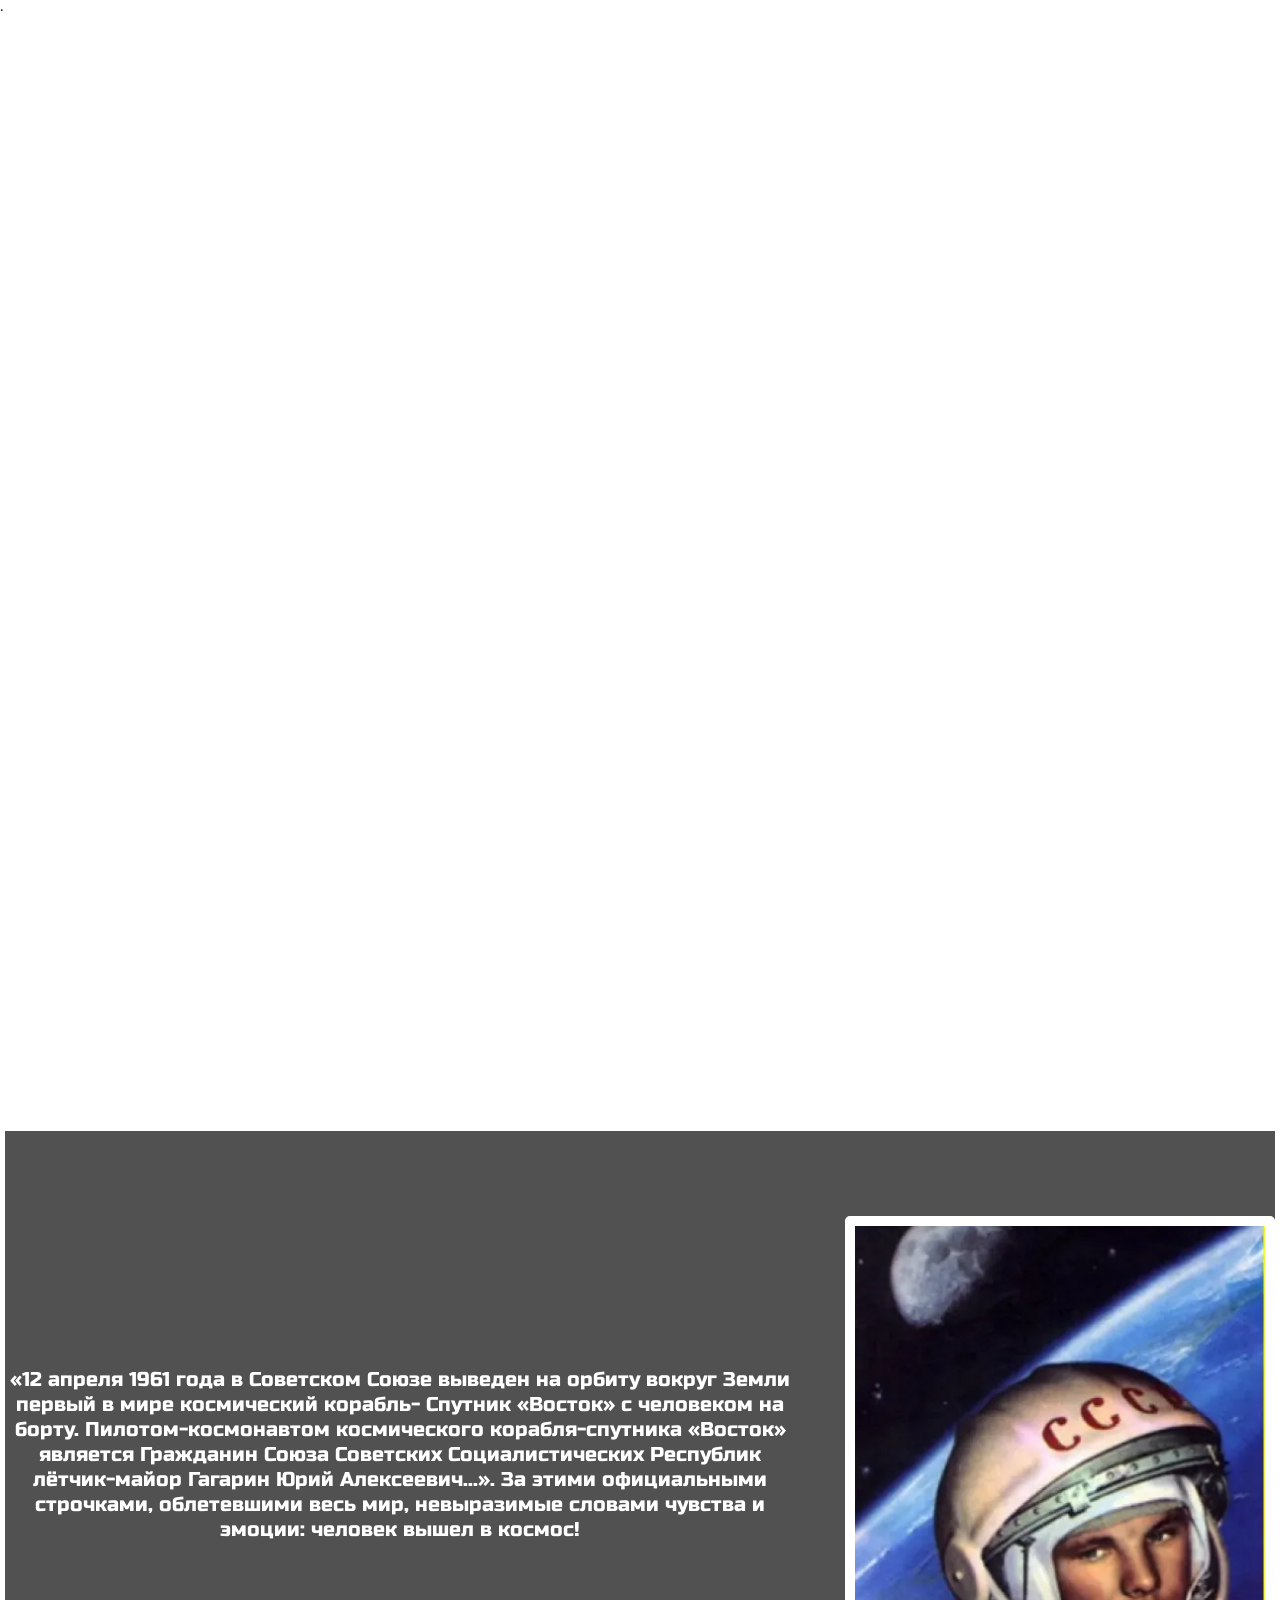
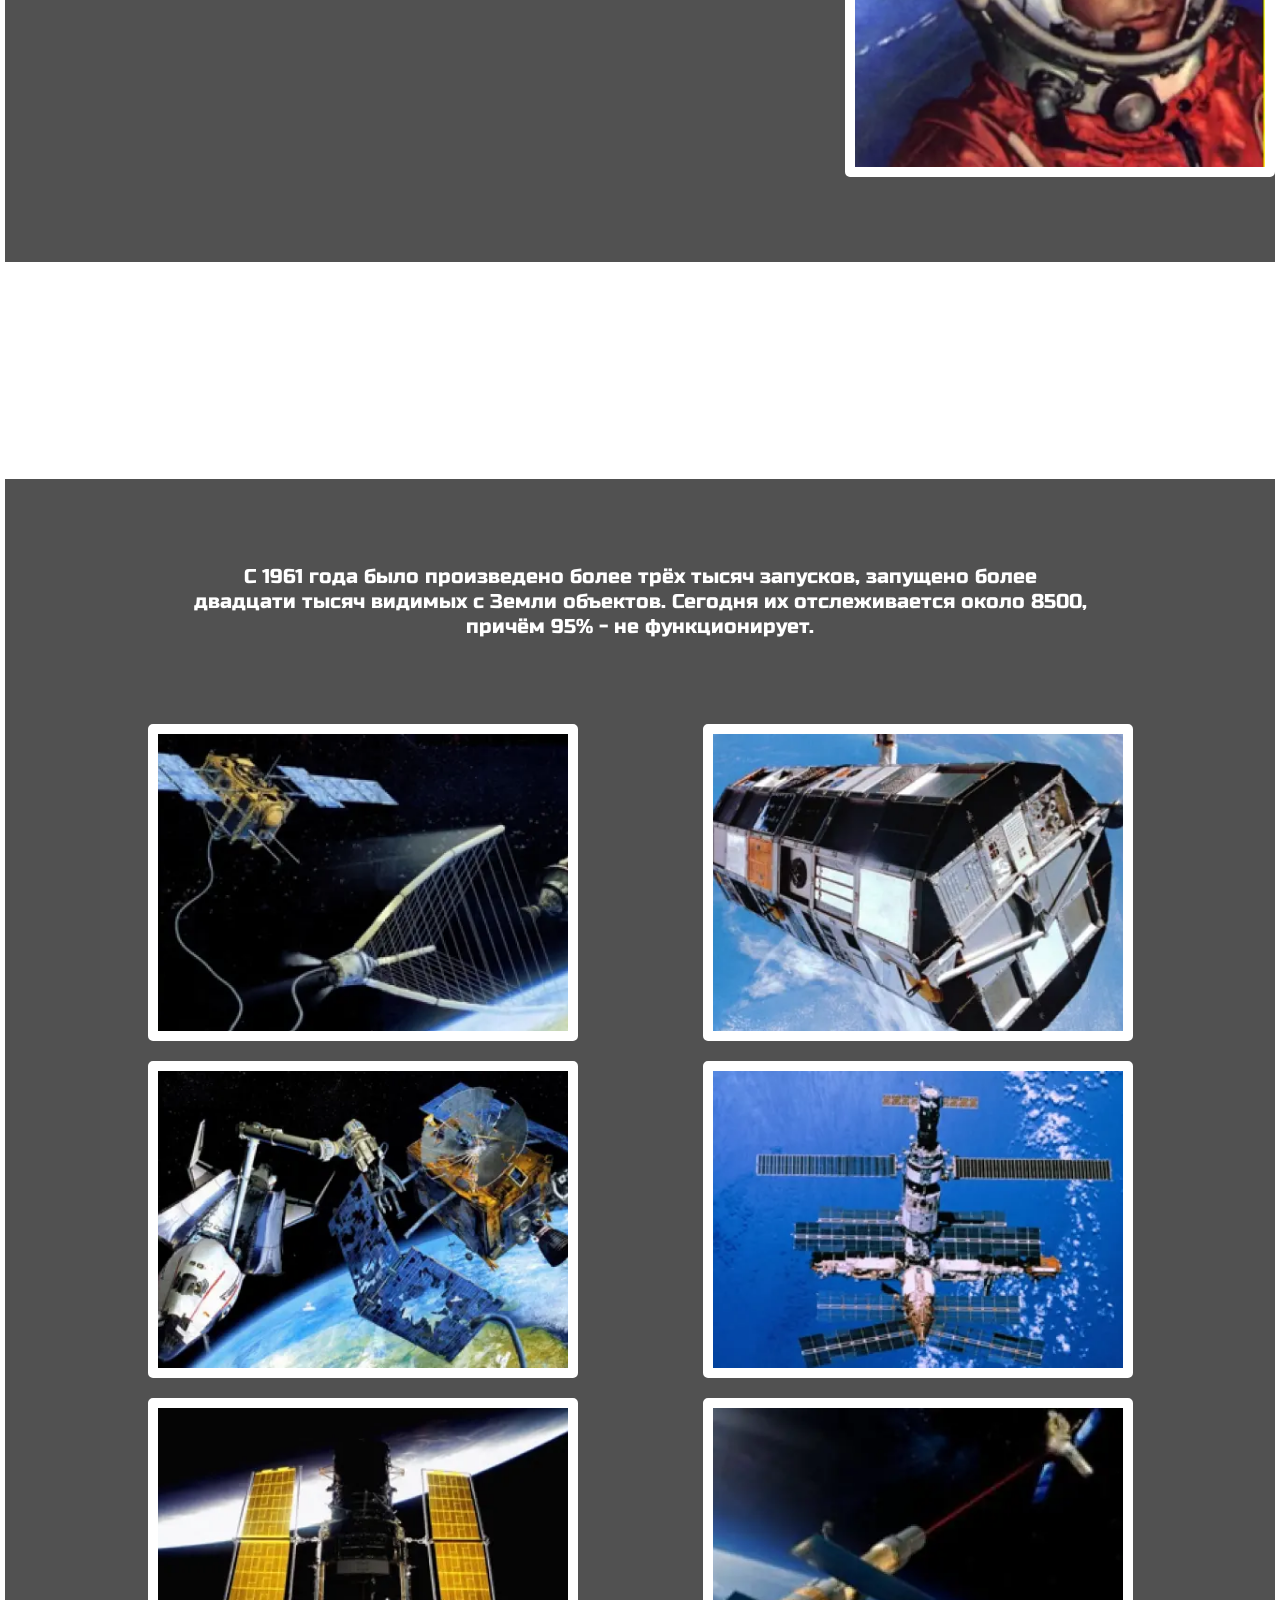
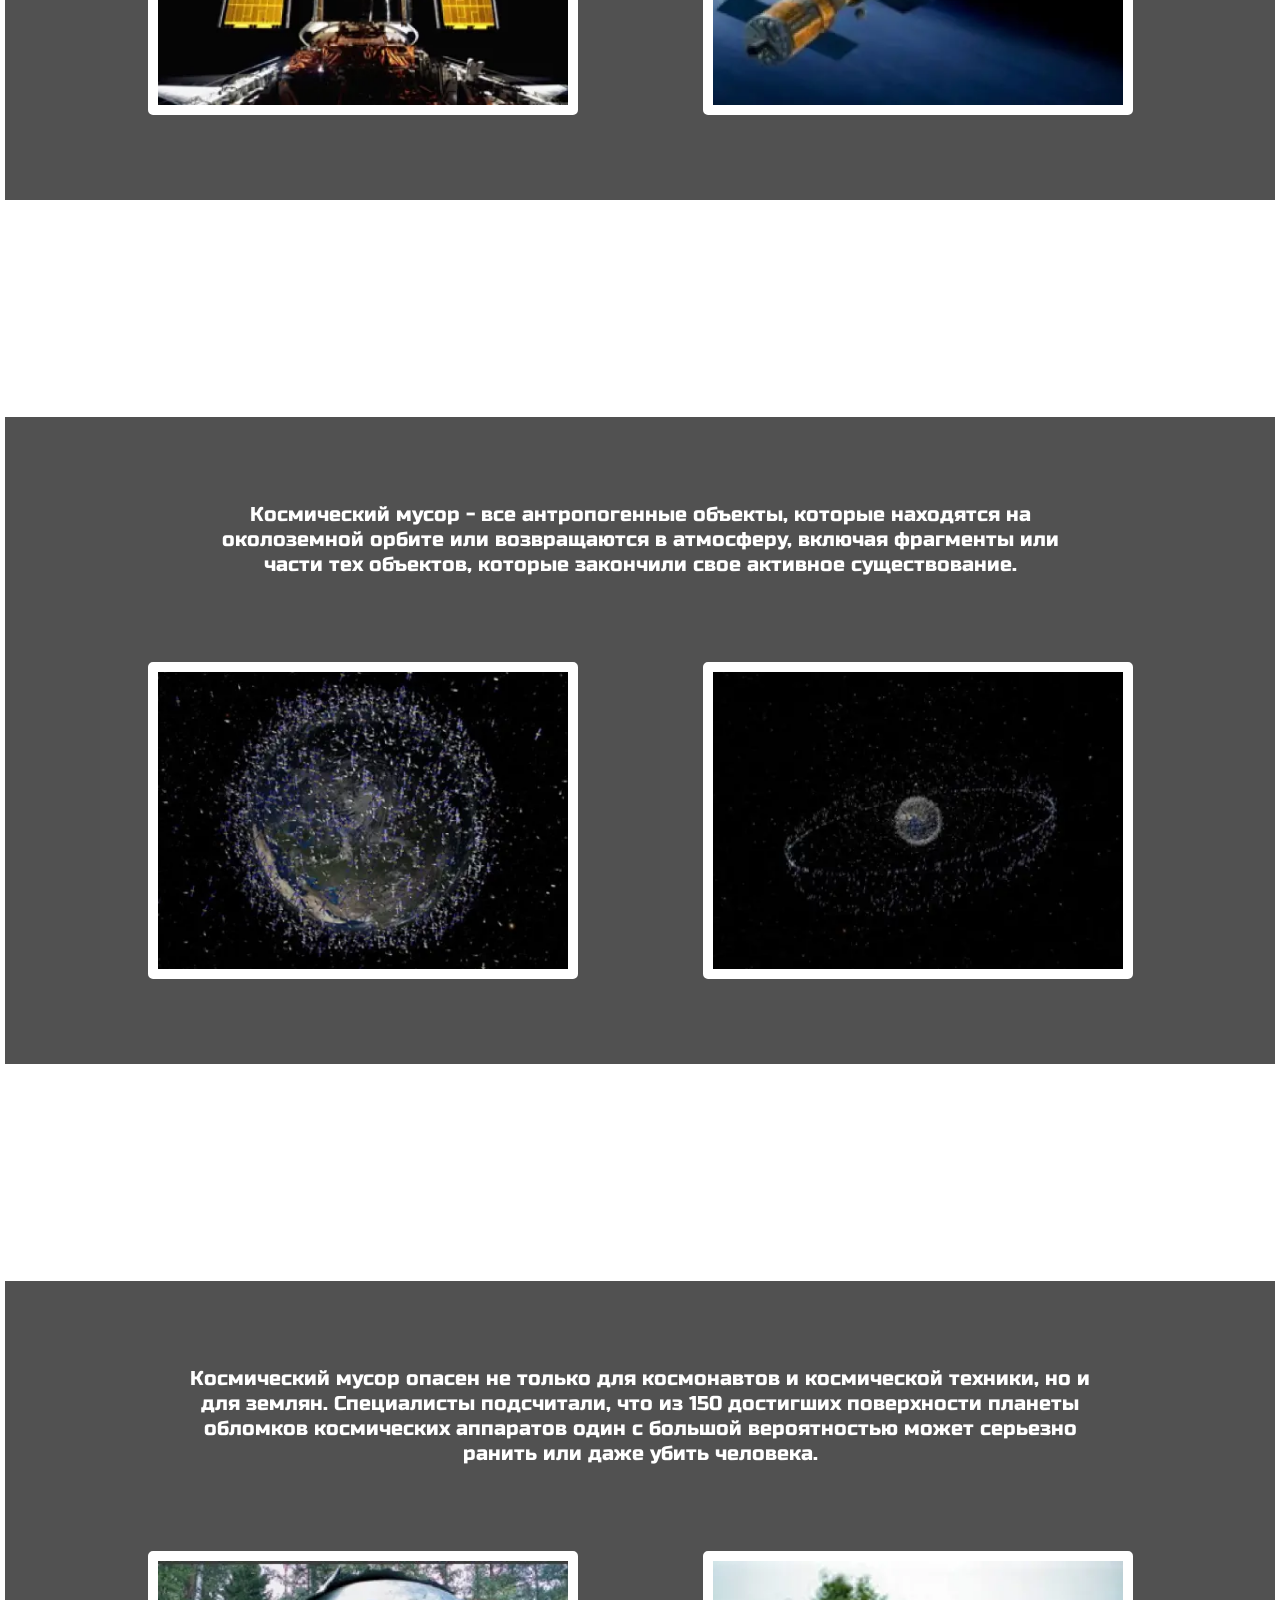
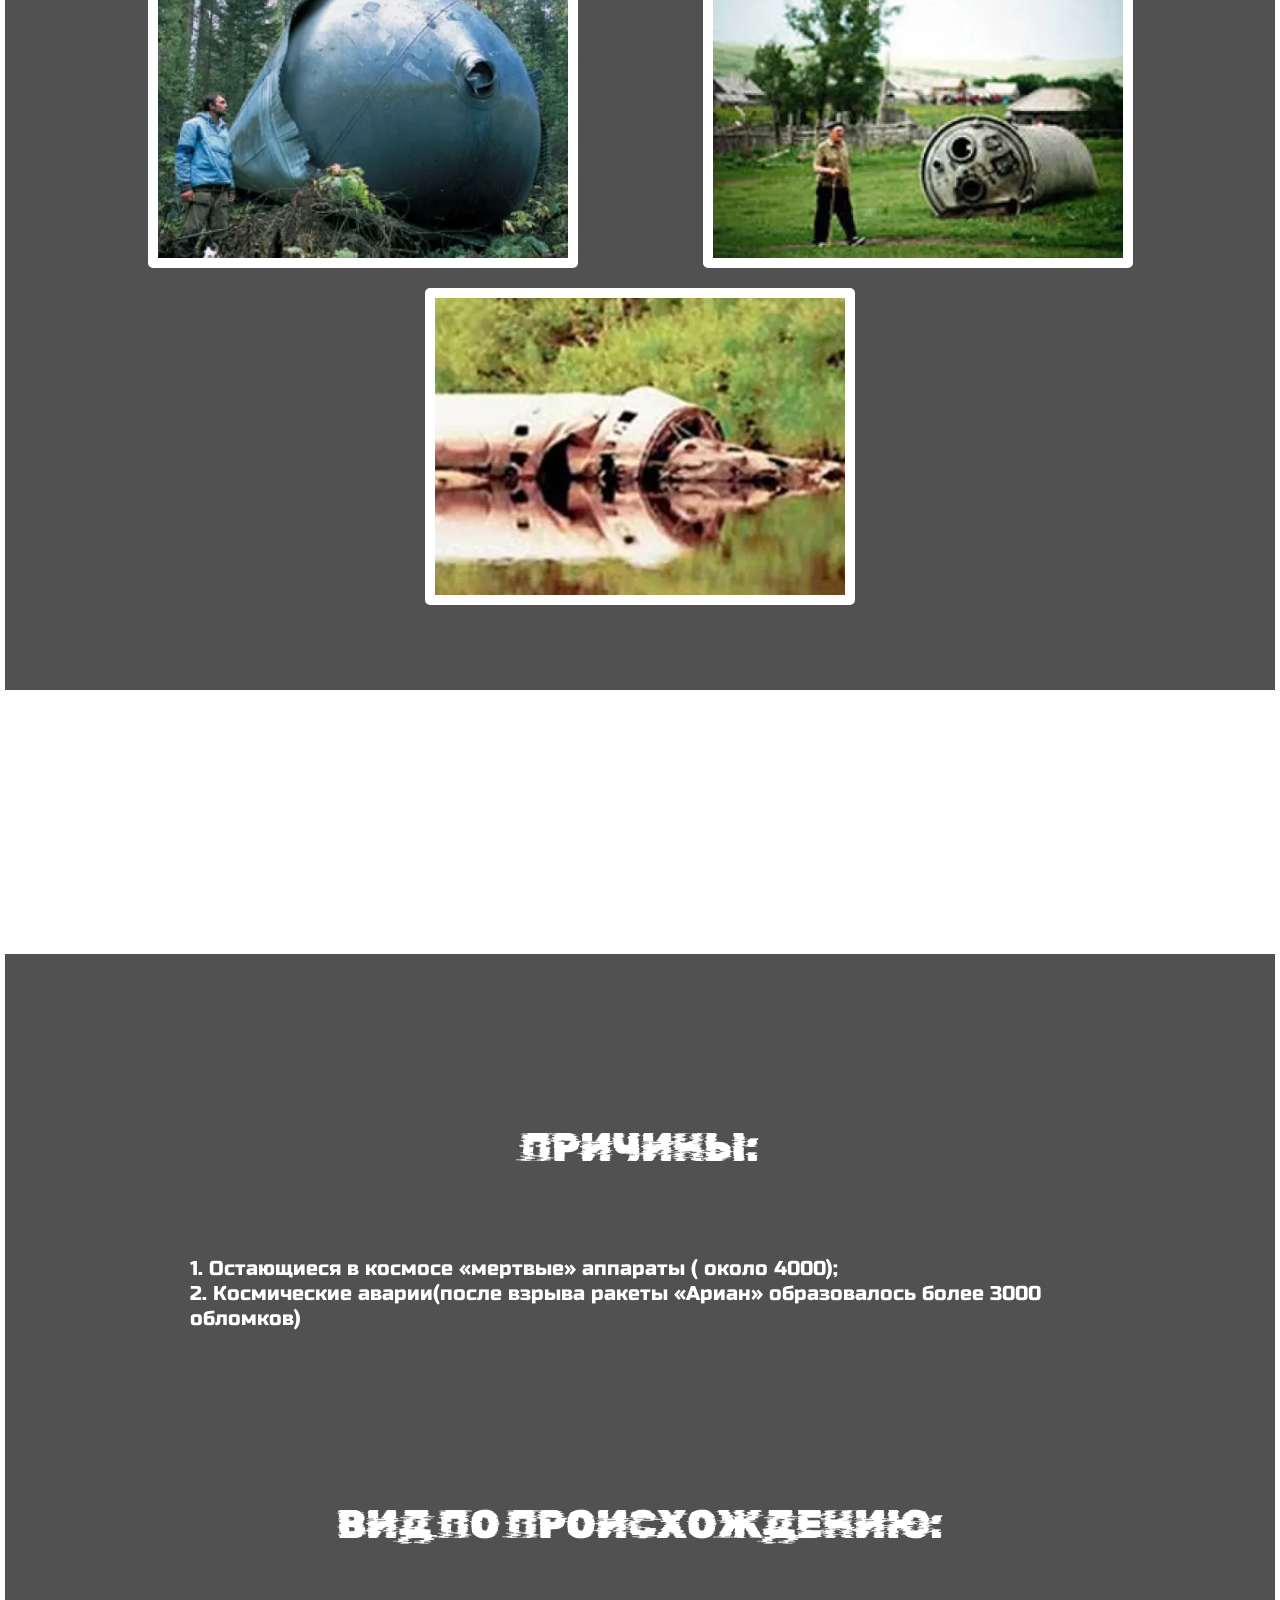
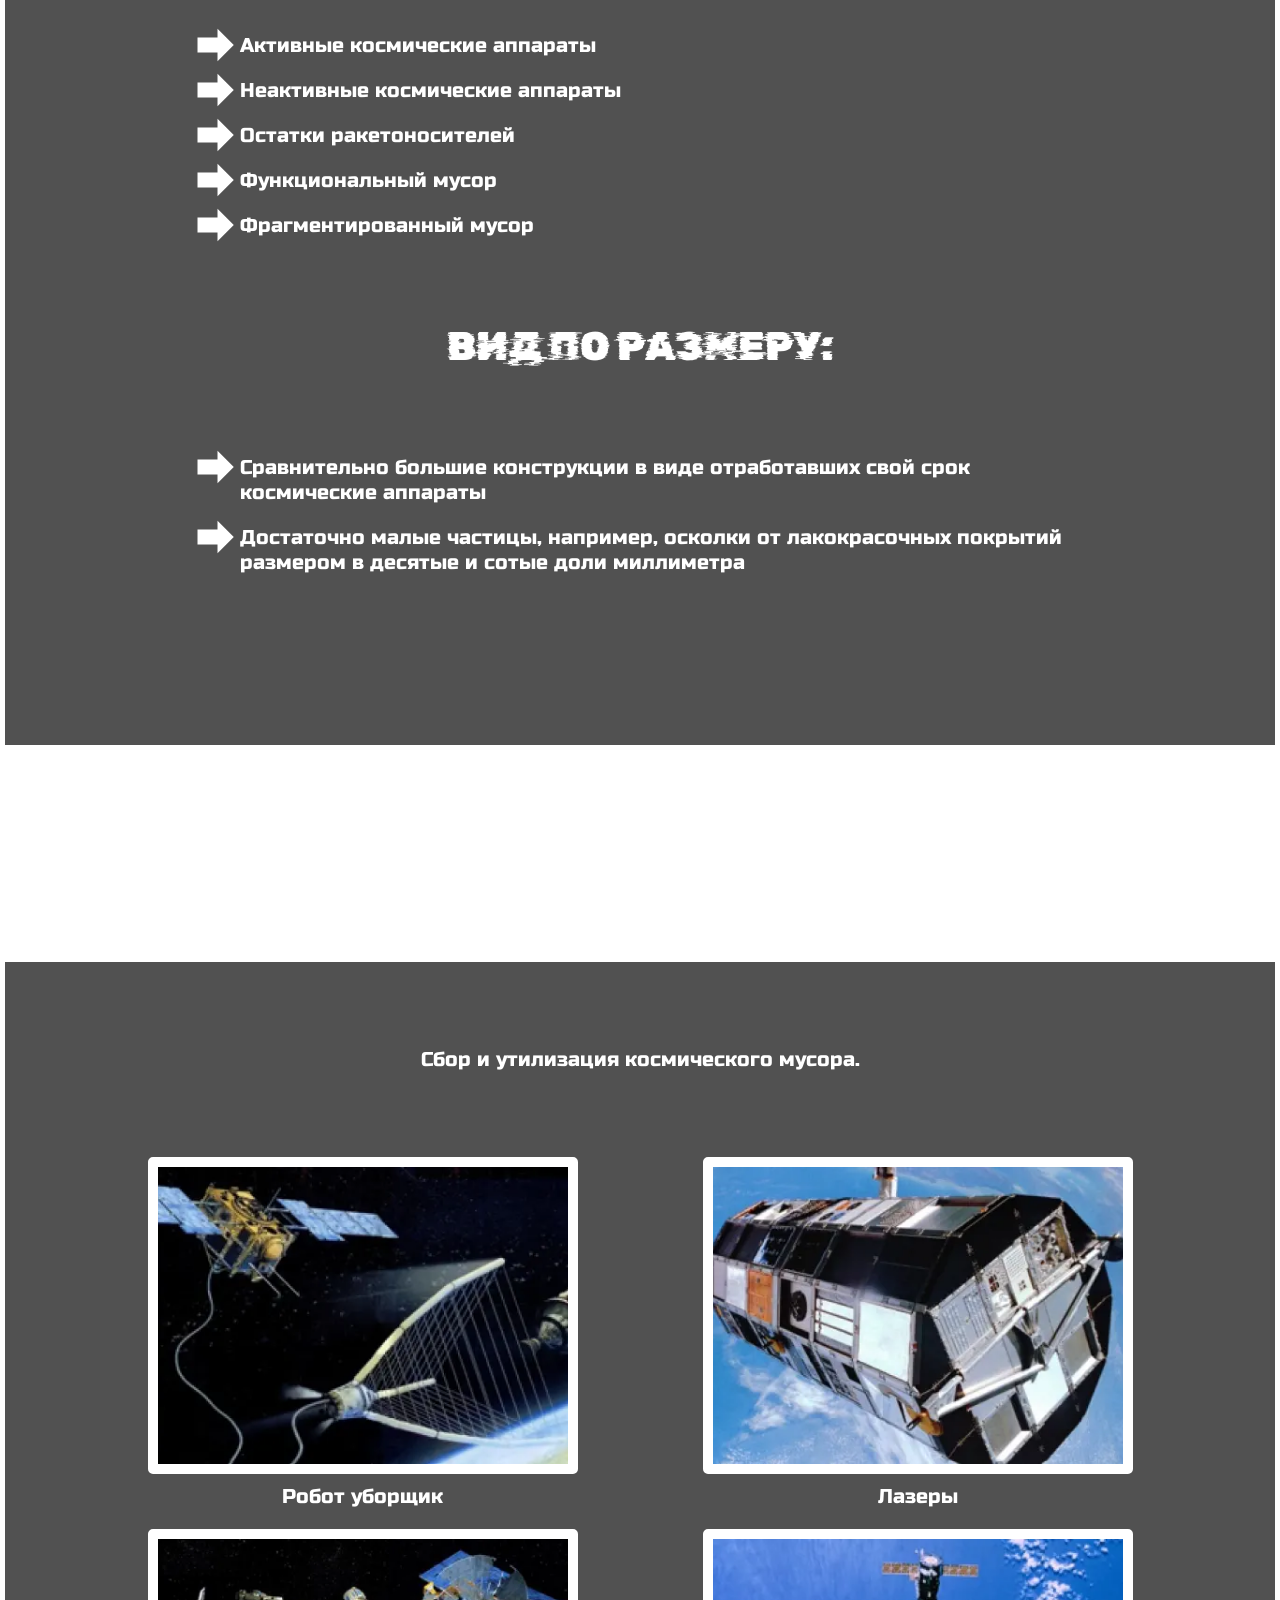
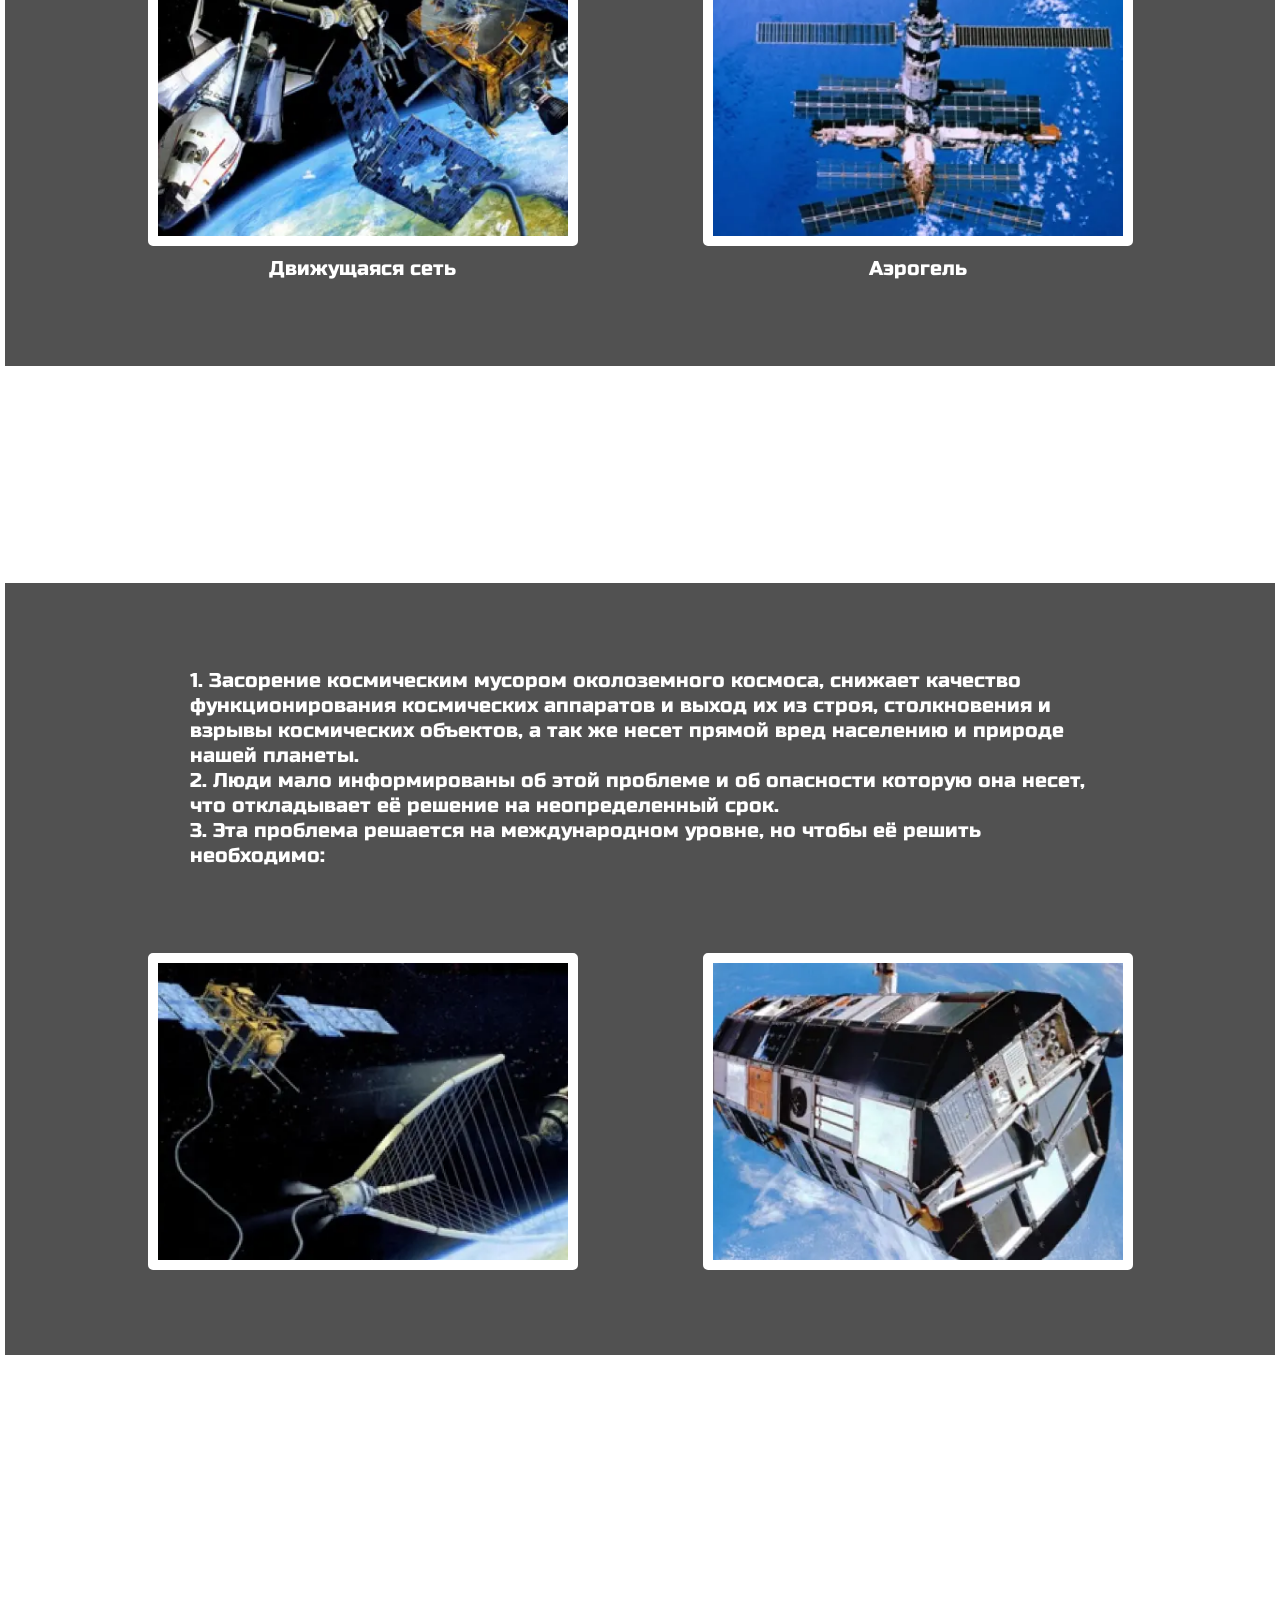
==== docs/index.html @ 76746e38 "version 1.0[C" ====
<html lang="en"><head>	<meta charset="UTF-8"><meta http-equiv="X-UA-Compatible" content="IE=edge"><meta name="viewport" content="width=device-width, initial-scale=1.0"><link rel="stylesheet" href="./css/main.min.css"><link rel="preconnect" href="https://fonts.googleapis.com"><link rel="preconnect" href="https://fonts.gstatic.com" crossorigin><link href="https://fonts.googleapis.com/css2?family=Rubik+Glitch&family=Russo+One&display=swap" rel="stylesheet"><link rel="stylesheet" href="https://unpkg.com/aos@next/dist/aos.css" /><link rel="icon" href="img/gagarin-icon.png" type="image/x-icon">.<title>ОСВОЕНИЕ КОСМОСА</title></head><body>	<div class="wrapper">		<!-- HEADER -->		<section>					</section>		<!--  -->		<!-- MAIN -->		<section>			<div class="intro">	<div class="container">		<div class="intro__content">			<div class="intro__title title" data-aos="fade-down" data-aos-duration="1000">Проблемы освоения				космического пространства</div>			<a href="#start" class="intro__button" data-aos="fade-down" data-aos-duration="1000" data-aos-delay="200"><svg					width="50px" height="50px" viewBox="0 0 20 20" xmlns="http://www.w3.org/2000/svg">					<path d="M10 17.5L3.5 11H7V3h6v8h3.5L10 17.5z" />				</svg></a>		</div>	</div></div>			<section class="main">				<div class="main-content" id="start">	<div class="container">		<!-- CARD START FIRST -->		<div class="card">			<div class="card__title title" data-aos="fade-down" data-aos-duration="1000">КАК ВСЕ НАЧИНАЛОСЬ</div>			<div class="card__content card__content-first" data-aos="fade-up" data-aos-duration="1000">				<div class="card__sub-title sub-title sub-title-first">«12 апреля 1961 года в Советском					Союзе выведен на орбиту вокруг Земли					первый в мире космический корабль-					Спутник «Восток» с человеком на борту.					Пилотом-космонавтом космического					корабля-спутника «Восток» является					Гражданин Союза Советских					Социалистических Республик лётчик-майор					Гагарин Юрий Алексеевич...». За этими официальными строчками, облетевшими весь мир, невыразимые словами					чувства и эмоции: человек вышел в космос!				</div>				<div class="card__items">					<!-- CARD ITEM START -->					<div class="card__item card__item-first">						<div class="card__img _img"><picture><source srcset="img/gagarin.webp" type="image/webp"><img src="img/gagarin.png" alt=""></picture></div>					</div>					<!-- CARD ITEM END -->				</div>			</div>		</div>		<!-- CARD END -->		<!-- CARD START -->		<div class="card">			<div class="card__title title" data-aos="fade-down" data-aos-duration="1000">ЗАПУСКИ</div>			<div class="card__content" data-aos="fade-up" data-aos-duration="1000">				<div class="card__sub-title sub-title">С 1961 года было произведено более трёх тысяч запусков, запущено					более двадцати тысяч видимых с Земли объектов. Сегодня их отслеживается около 8500, причём 95% - не					функционирует.				</div>				<div class="card__items">					<!-- CARD ITEM START -->					<div class="card__item">						<div class="card__img _img"><picture><source srcset="img/cosmos1.webp" type="image/webp"><img src="img/cosmos1.png" alt=""></picture></div>					</div>					<!-- CARD ITEM END -->					<!-- CARD ITEM START -->					<div class="card__item">						<div class="card__img _img"><picture><source srcset="img/cosmos2.webp" type="image/webp"><img src="img/cosmos2.png" alt=""></picture></div>					</div>					<!-- CARD ITEM END -->					<!-- CARD ITEM START -->					<div class="card__item">						<div class="card__img _img"><picture><source srcset="img/cosmos3.webp" type="image/webp"><img src="img/cosmos3.png" alt=""></picture></div>					</div>					<!-- CARD ITEM END -->					<!-- CARD ITEM START -->					<div class="card__item">						<div class="card__img _img"><picture><source srcset="img/cosmos4.webp" type="image/webp"><img src="img/cosmos4.png" alt=""></picture></div>					</div>					<!-- CARD ITEM END -->					<!-- CARD ITEM START -->					<div class="card__item">						<div class="card__img _img"><picture><source srcset="img/cosmos5.webp" type="image/webp"><img src="img/cosmos5.png" alt=""></picture></div>					</div>					<!-- CARD ITEM END -->					<!-- CARD ITEM START -->					<div class="card__item">						<div class="card__img _img"><picture><source srcset="img/cosmos6.webp" type="image/webp"><img src="img/cosmos6.png" alt=""></picture></div>					</div>					<!-- CARD ITEM END -->				</div>			</div>		</div>		<!-- CARD END -->		<!-- CARD START -->		<div class="card">			<div class="card__title title" data-aos="fade-down" data-aos-duration="1000">КОСМИЧЕСКИЙ МУСОР</div>			<div class="card__content" data-aos="fade-up" data-aos-duration="1000">				<div class="card__sub-title sub-title">Космический мусор - все антропогенные объекты, которые находятся на					околоземной орбите или возвращаются в атмосферу, включая фрагменты или части тех объектов, которые					закончили свое активное существование.				</div>				<div class="card__items">					<!-- CARD ITEM START -->					<div class="card__item">						<div class="card__img _img"><picture><source srcset="img/garbage1.webp" type="image/webp"><img src="img/garbage1.png" alt=""></picture></div>					</div>					<!-- CARD ITEM END -->					<!-- CARD ITEM START -->					<div class="card__item">						<div class="card__img _img"><picture><source srcset="img/garbage2.webp" type="image/webp"><img src="img/garbage2.png" alt=""></picture></div>					</div>					<!-- CARD ITEM END -->				</div>			</div>		</div>		<!-- CARD END -->		<!-- CARD START -->		<div class="card">			<div class="card__title title" data-aos="fade-down" data-aos-duration="1000">ОПАСНОСТЬ КОСМИЧЕСКОГО МУСОРА			</div>			<div class="card__content" data-aos="fade-up" data-aos-duration="1000">				<div class="card__sub-title sub-title">Космический мусор опасен не только для космонавтов и космической					техники, но и для землян. Специалисты подсчитали, что из 150 достигших поверхности планеты обломков					космических аппаратов один с большой вероятностью может серьезно ранить или даже убить человека.				</div>				<div class="card__items">					<!-- CARD ITEM START -->					<div class="card__item">						<div class="card__img _img"><picture><source srcset="img/danger1.webp" type="image/webp"><img src="img/danger1.png" alt=""></picture></div>					</div>					<!-- CARD ITEM END -->					<!-- CARD ITEM START -->					<div class="card__item">						<div class="card__img _img"><picture><source srcset="img/danger2.webp" type="image/webp"><img src="img/danger2.png" alt=""></picture></div>					</div>					<!-- CARD ITEM END -->					<!-- CARD ITEM START -->					<div class="card__item">						<div class="card__img _img"><picture><source srcset="img/danger3.webp" type="image/webp"><img src="img/danger3.png" alt=""></picture></div>					</div>					<!-- CARD ITEM END -->				</div>			</div>		</div>		<!-- CARD END -->		<!-- CARD START REASONS -->		<div class="card">			<div class="card__title title" data-aos="fade-down" data-aos-duration="1000">Причины появления космического				мусора и его виды.			</div>			<div class="card__content" data-aos="fade-up" data-aos-duration="1000">				<div class="card__title title">Причины:</div>				<div class="card__sub-title sub-title sub-title-reasons">					<p> 1. Остающиеся в космосе «мертвые» аппараты ( около 4000);					</p>					<p> 2. Космические аварии(после взрыва ракеты «Ариан» образовалось более 3000 обломков)					</p>				</div>				<div class="card__title title">Вид по происхождению:				</div>				<div class="card__sub-title sub-title">					<ul class="sub-title__list list">						<li class="list__item"><span class="list__item-arrow"><svg width="50px" height="50px"									viewBox="0 0 20 20" xmlns="http://www.w3.org/2000/svg">									<path d="M10 17.5L3.5 11H7V3h6v8h3.5L10 17.5z" />								</svg></span> Активные космические аппараты						</li>						<li class="list__item"><span class="list__item-arrow"><svg width="50px" height="50px"									viewBox="0 0 20 20" xmlns="http://www.w3.org/2000/svg">									<path d="M10 17.5L3.5 11H7V3h6v8h3.5L10 17.5z" />								</svg></span> Неактивные космические аппараты						</li>						<li class="list__item"><span class="list__item-arrow"><svg width="50px" height="50px"									viewBox="0 0 20 20" xmlns="http://www.w3.org/2000/svg">									<path d="M10 17.5L3.5 11H7V3h6v8h3.5L10 17.5z" />								</svg></span> Остатки ракетоносителей						</li>						<li class="list__item"><span class="list__item-arrow"><svg width="50px" height="50px"									viewBox="0 0 20 20" xmlns="http://www.w3.org/2000/svg">									<path d="M10 17.5L3.5 11H7V3h6v8h3.5L10 17.5z" />								</svg></span> Функциональный мусор						</li>						<li class="list__item"><span class="list__item-arrow"><svg width="50px" height="50px"									viewBox="0 0 20 20" xmlns="http://www.w3.org/2000/svg">									<path d="M10 17.5L3.5 11H7V3h6v8h3.5L10 17.5z" />								</svg></span> Фрагментированный мусор						</li>					</ul>					<div class="card__title title">Вид по размеру:					</div>					<div class="sub-title__list list">						<li class="list__item"><span class="list__item-arrow"><svg width="50px" height="50px"									viewBox="0 0 20 20" xmlns="http://www.w3.org/2000/svg">									<path d="M10 17.5L3.5 11H7V3h6v8h3.5L10 17.5z" />								</svg></span> Cравнительно большие конструкции в виде отработавших свой срок космические							аппараты						</li>						<li class="list__item"><span class="list__item-arrow"><svg width="50px" height="50px"									viewBox="0 0 20 20" xmlns="http://www.w3.org/2000/svg">									<path d="M10 17.5L3.5 11H7V3h6v8h3.5L10 17.5z" />								</svg></span> Достаточно малые частицы, например, осколки от лакокрасочных покрытий размером в							десятые и сотые доли миллиметра						</li>					</div>				</div>			</div>		</div>		<!-- CARD END -->		<!-- CARD START WAYS TO CLEAR SPACE-->		<div class="card">			<div class="card__title title" data-aos="fade-down" data-aos-duration="1000">Способы очистки космоса от мусора			</div>			<div class="card__content" data-aos="fade-up" data-aos-duration="1000">				<div class="card__sub-title sub-title"> Сбор и утилизация космического мусора.				</div>				<div class="card__items">					<!-- CARD ITEM START -->					<div class="card__item">						<div class="card__img _img"><picture><source srcset="img/cosmos1.webp" type="image/webp"><img src="img/cosmos1.png" alt=""></picture></div>						<div class="card__item-title">Робот уборщик</div>					</div>					<!-- CARD ITEM END -->					<!-- CARD ITEM START -->					<div class="card__item">						<div class="card__img _img"><picture><source srcset="img/cosmos2.webp" type="image/webp"><img src="img/cosmos2.png" alt=""></picture></div>						<div class="card__item-title">Лазеры</div>					</div>					<!-- CARD ITEM END -->					<!-- CARD ITEM START -->					<div class="card__item">						<div class="card__img _img"><picture><source srcset="img/cosmos3.webp" type="image/webp"><img src="img/cosmos3.png" alt=""></picture></div>						<div class="card__item-title">Движущаяся сеть</div>					</div>					<!-- CARD ITEM END -->					<!-- CARD ITEM START -->					<div class="card__item">						<div class="card__img _img"><picture><source srcset="img/cosmos4.webp" type="image/webp"><img src="img/cosmos4.png" alt=""></picture></div>						<div class="card__item-title">Аэрогель</div>					</div>					<!-- CARD ITEM END -->				</div>			</div>		</div>		<!-- CARD END -->		<!-- CARD START WAYS TO CLEAR SPACE-->		<div class="card">			<div class="card__title title" data-aos="fade-down" data-aos-duration="1000">Выводы и рекомендации:			</div>			<div class="card__content" data-aos="fade-up" data-aos-duration="1000">				<div class="card__sub-title sub-title sub-title-reasons">					<p> 1. Засорение космическим мусором околоземного космоса, снижает качество функционирования космических						аппаратов и выход их из строя, столкновения и взрывы космических объектов, а так же несет прямой вред						населению и природе нашей планеты.					</p>					<p> 2. Люди мало информированы об этой проблеме и об опасности которую она несет, что откладывает её						решение на неопределенный срок.					</p>					<p> 3. Эта проблема решается на международном уровне, но чтобы её решить необходимо:					</p>				</div>				<div class="card__items">					<!-- CARD ITEM START -->					<div class="card__item">						<div class="card__img _img"><picture><source srcset="img/cosmos1.webp" type="image/webp"><img src="img/cosmos1.png" alt=""></picture></div>					</div>					<!-- CARD ITEM END -->					<!-- CARD ITEM START -->					<div class="card__item">						<div class="card__img _img"><picture><source srcset="img/cosmos2.webp" type="image/webp"><img src="img/cosmos2.png" alt=""></picture></div>					</div>					<!-- CARD ITEM END -->				</div>			</div>		</div>		<!-- CARD END -->		<div class="footer">			<div class="footer__title title" data-aos="fade-up" data-aos-duration="1000">На этом все!</div>		</div>	</div></div>			</section>		</section>		<!--  -->		<!-- FOOTER -->		<section>		</section>		<!--  -->	</div>	<script src="https://unpkg.com/aos@next/dist/aos.js"></script>	<script src="js/main.js"></script></body></html>
---- docs/css/main.min.css ----
@charset "UTF-8";*{padding:0;margin:0;border:0}*,:after,:before{-webkit-box-sizing:border-box;box-sizing:border-box}:active,:focus,a:active,a:focus{outline:0}aside,footer,header,nav{display:block}body,html{height:100%;width:100%;line-height:1;font-size:14px;-ms-text-size-adjust:100%;-moz-text-size-adjust:100%;-webkit-text-size-adjust:100%}button,input,textarea{font-family:inherit}input::-ms-clear{display:none}button{cursor:pointer}button::-moz-focus-inner{padding:0;border:0}a,a:hover,a:visited{text-decoration:none}ul li{list-style:none}img{vertical-align:top}h1,h2,h3,h4,h5,h6{font-size:inherit;font-weight:400}html{scroll-behavior:smooth}.container{margin:0 auto;max-width:1300px;padding:0 5px}._img{position:relative;overflow:hidden}._img img{width:100%;height:100%;-o-object-fit:cover;object-fit:cover;position:absolute;top:0;left:0}.title{font:25px "Rubik Glitch";text-align:center;color:#fff;text-transform:uppercase}.sub-title{font:15px "Russo One",sans-serif;color:#fff}.burger__body{background:#3bd58d;overflow:hidden;width:100%;-webkit-transition:ease 1s;-o-transition:ease 1s;transition:ease 1s;position:fixed;z-index:6;top:0}.burger__content{position:relative;z-index:15;padding:60px 10px 10px 20px;height:100%;overflow-y:auto;overflow-x:hidden}.burger__content .nav__link a{color:#000;font-size:20px}.burger__trigger{display:none}.header{background:#3bd58d;position:relative;width:100%;height:60px}.header__content{max-width:1000px;height:100%;margin:0 auto;display:-webkit-box;display:-ms-flexbox;display:flex;-webkit-box-pack:justify;-ms-flex-pack:justify;justify-content:space-between;-webkit-box-align:center;-ms-flex-align:center;align-items:center}.header__logo{position:relative;z-index:10;-webkit-box-flex:1;-ms-flex-positive:1;flex-grow:1}.header__logo img{width:40px}.header__nav{-webkit-box-flex:2;-ms-flex-positive:2;flex-grow:2}.header__nav-list{display:-webkit-box;display:-ms-flexbox;display:flex;height:100%;-webkit-box-pack:justify;-ms-flex-pack:justify;justify-content:space-between}.header__nav-item{position:relative;min-width:200px;max-height:100px;-webkit-box-align:center;-ms-flex-align:center;align-items:center;text-align:center}.header__nav-sub-menu{display:block;-webkit-box-orient:vertical;-webkit-box-direction:normal;-ms-flex-direction:column;flex-direction:column;-webkit-box-pack:justify;-ms-flex-pack:justify;justify-content:space-between;width:100%}.header__nav-sub-item{height:30px;background:#707070}.header__nav-sub-item:hover{background:#b8b8b8;cursor:pointer}.header__nav-link{display:block;font-size:20px;color:#000;width:100%;line-height:60px;-webkit-transition:all .3s linear;-o-transition:all .3s linear;transition:all .3s linear}.header__nav-link:hover{background:rgba(80,80,80,.303)}.intro,.intro__content{display:-webkit-box;display:-ms-flexbox;display:flex;-webkit-box-orient:vertical;-webkit-box-direction:normal;-ms-flex-direction:column;flex-direction:column}.intro{width:100%;height:100vh;background:url(/img/intro.png) center/cover no-repeat;-webkit-box-pack:center;-ms-flex-pack:center;justify-content:center}.intro__content{-webkit-box-align:center;-ms-flex-align:center;align-items:center}.intro__title{font-size:30px}.intro__button{cursor:pointer;margin-top:50px}.intro__button svg{-webkit-transition:all .3s ease-in-out;-o-transition:all .3s ease-in-out;transition:all .3s ease-in-out;fill:#fff;width:80px;height:80px}.intro__button svg:hover{-webkit-transform:translateY(10px);-ms-transform:translateY(10px);transform:translateY(10px)}.card__content-first{display:-webkit-box;display:-ms-flexbox;display:flex;-webkit-box-orient:vertical;-webkit-box-direction:normal;-ms-flex-direction:column;flex-direction:column}.sub-title-first{max-width:300px}.card__item-first .card__img{width:100%;height:561px}.card__title{padding:85px 0}.card__content{padding:85px 0;max-width:1301px;background:rgba(15,15,15,.72)}.card__sub-title{max-width:900px;text-align:center;margin:0 auto 85px}.sub-title-reasons{text-align:left}.card__items{display:-webkit-box;display:-ms-flexbox;display:flex;-webkit-box-orient:vertical;-webkit-box-direction:normal;-ms-flex-direction:column;flex-direction:column;gap:20px;-webkit-box-align:center;-ms-flex-align:center;align-items:center}.card__item{width:100%;margin:0 auto}.card__item-title{font:20px "Russo One",sans-serif;text-align:center;padding-top:10px;color:#fff}.card__img{width:100%;height:317px;border:10px solid #fff;border-radius:5px}.sub-title__list{display:-webkit-box;display:-ms-flexbox;display:flex;-webkit-box-orient:vertical;-webkit-box-direction:normal;-ms-flex-direction:column;flex-direction:column;-webkit-box-align:start;-ms-flex-align:start;align-items:flex-start;gap:20px}.list__item{display:inline-block;position:relative;margin-left:50px;text-align:left}.list__item .list__item-arrow{position:absolute;left:-50px;top:-13px}.list__item svg{fill:#fff;-webkit-transform:rotate(-90deg);-ms-transform:rotate(-90deg);transform:rotate(-90deg)}.footer{display:-webkit-box;display:-ms-flexbox;display:flex;-webkit-box-orient:vertical;-webkit-box-direction:normal;-ms-flex-direction:column;flex-direction:column;-webkit-box-align:center;-ms-flex-align:center;align-items:center;-webkit-box-pack:center;-ms-flex-pack:center;justify-content:center;height:100vh}.footer__title{font-size:40px}.main{background:url(/img/background3.jpg) center}@supports (-webkit-appearance:none){.intro{background:url(/img/intro.webp) center/cover no-repeat}.main{background:url(/img/background3.webp) center}}@media (min-width:479.98px){.intro__title{font-size:50px}.card__item{width:430px}.card__items{-webkit-box-orient:horizontal;-webkit-box-direction:normal;-ms-flex-direction:row;flex-direction:row;-ms-flex-wrap:wrap;flex-wrap:wrap;-webkit-box-pack:justify;-ms-flex-pack:justify;justify-content:space-between;max-width:1090px;margin:0 auto}.card__title{font-size:40px}.card__sub-title{font-size:20px}}@media (min-width:767.98px){.card__content-first{-webkit-box-orient:horizontal;-webkit-box-direction:normal;-ms-flex-direction:row;flex-direction:row;-webkit-box-align:center;-ms-flex-align:center;align-items:center;gap:50px}}@media (min-width:999.98px){.header__nav-sub-menu{position:absolute;display:none}.header__nav-item:hover .header__nav-sub-menu{display:-webkit-box;display:-ms-flexbox;display:flex}.intro__title{font-size:70px}}@media (max-width:999.98px){.burger__trigger:before{top:0;width:30px;height:3px;background-color:#000}.burger__trigger span{display:block;margin-top:8px}.active:before,.burger__trigger:after,.burger__trigger:before{content:"";display:block;-webkit-transition:all .3s ease;-o-transition:all .3s ease;transition:all .3s ease}.burger__trigger span,.burger__trigger:after{position:absolute;width:30px;height:3px;background-color:#000}.burger__trigger:after{bottom:0}.active{cursor:pointer;width:25px;height:25px;-webkit-transition:all .1s ease;-o-transition:all .1s ease;transition:all .1s ease}.active:before{top:0;-webkit-transform:rotateZ(-45deg);-ms-transform:rotate(-45deg);transform:rotateZ(-45deg);margin-top:9px}.active span,.burger__trigger{display:block;position:absolute}.active span,.active:after,.active:before{width:30px;height:3px;background-color:#000}.active span{margin-top:12px;opacity:0}.active:after{content:"";display:block;position:absolute;bottom:0;-webkit-transform:rotateZ(45deg);-ms-transform:rotate(45deg);transform:rotateZ(45deg);margin-bottom:13px;-webkit-transition:all .3s ease;-o-transition:all .3s ease;transition:all .3s ease}.burger__trigger{cursor:pointer;width:25px;height:25px;z-index:12;right:5%;top:30%}.header__nav-list{display:block;-webkit-box-orient:vertical;-webkit-box-direction:normal;-ms-flex-direction:column;flex-direction:column;-webkit-box-align:center;-ms-flex-align:center;align-items:center}.header__logo{-webkit-box-flex:0;-ms-flex-positive:0;flex-grow:0}.header__nav-item{margin-bottom:15px;width:100%;max-height:500px}.header__nav{display:none}.header__nav-sub-menu,.sub-menu-active{-webkit-transition:all .5s ease;-o-transition:all .5s ease;transition:all .5s ease}.header__nav-sub-menu{position:static;max-height:0;overflow:hidden}.sub-menu-active{max-height:500px}}
/*# sourceMappingURL=[data-uri] */
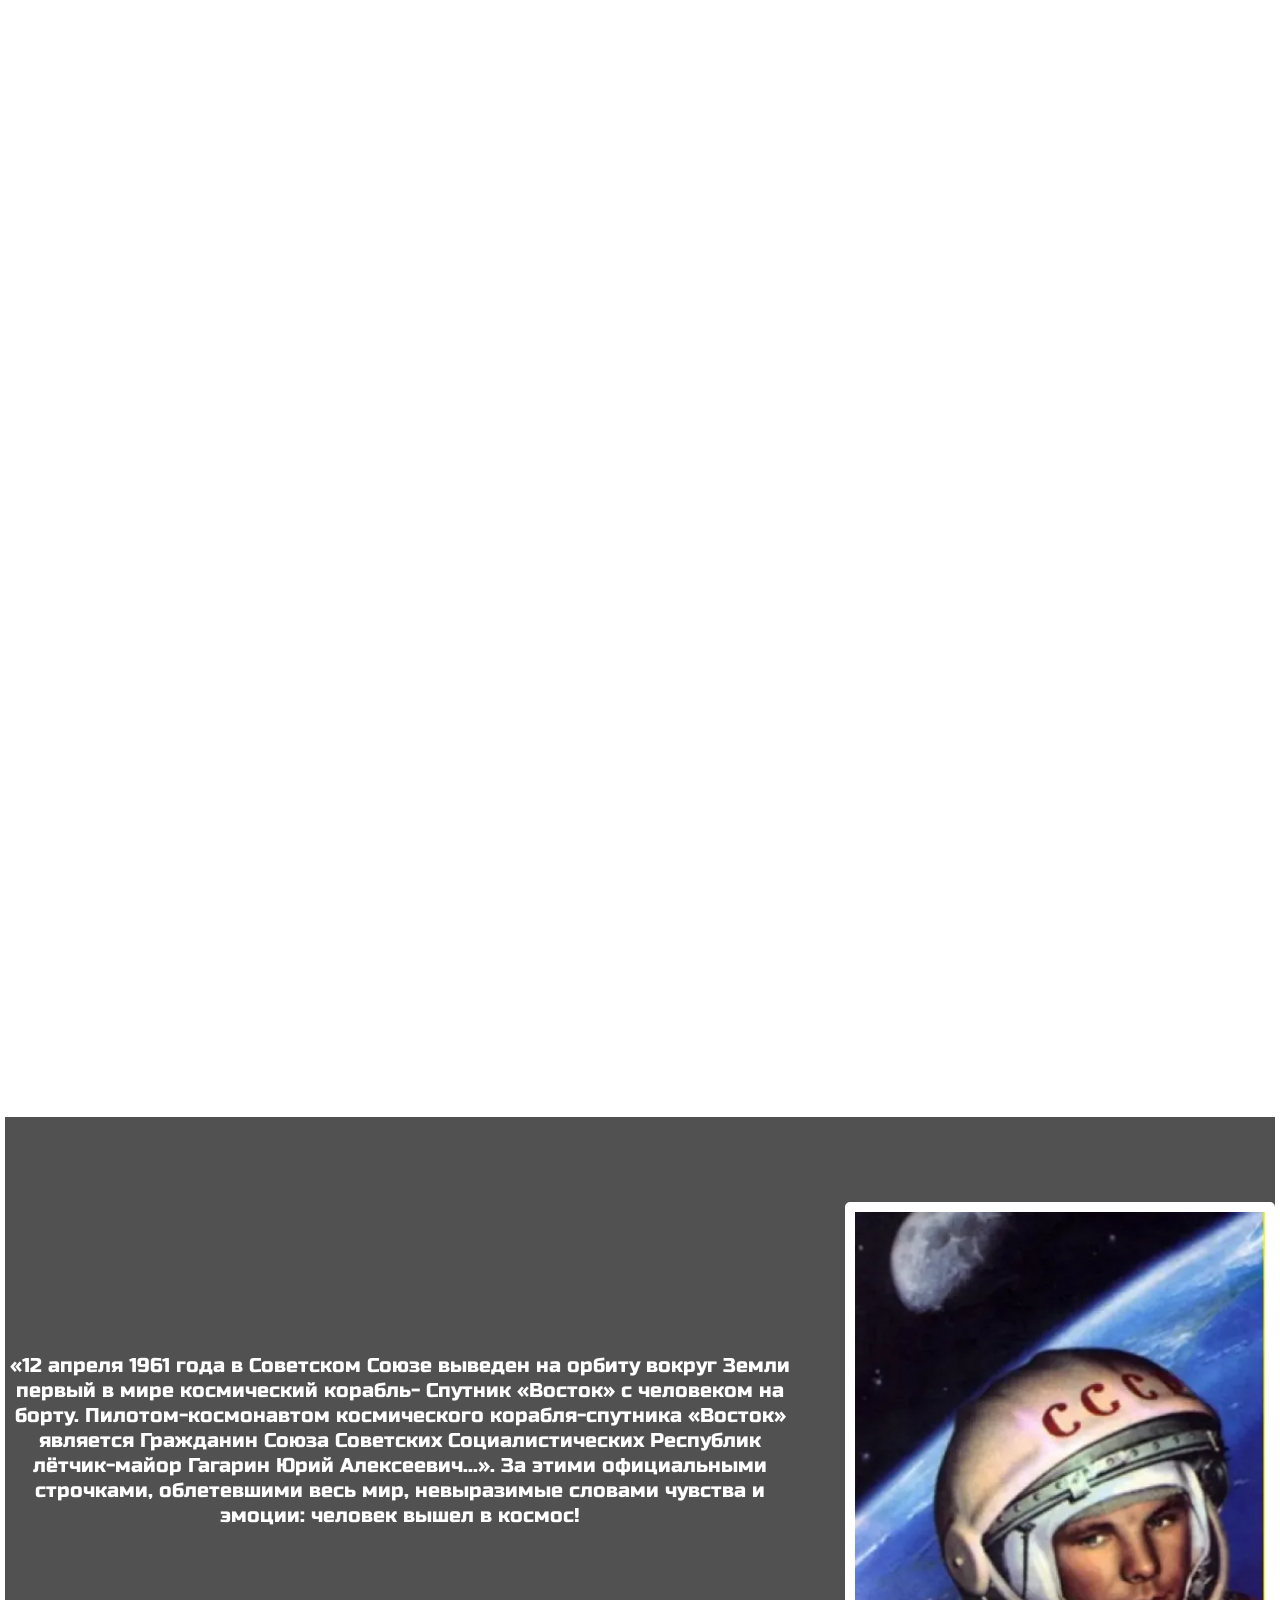
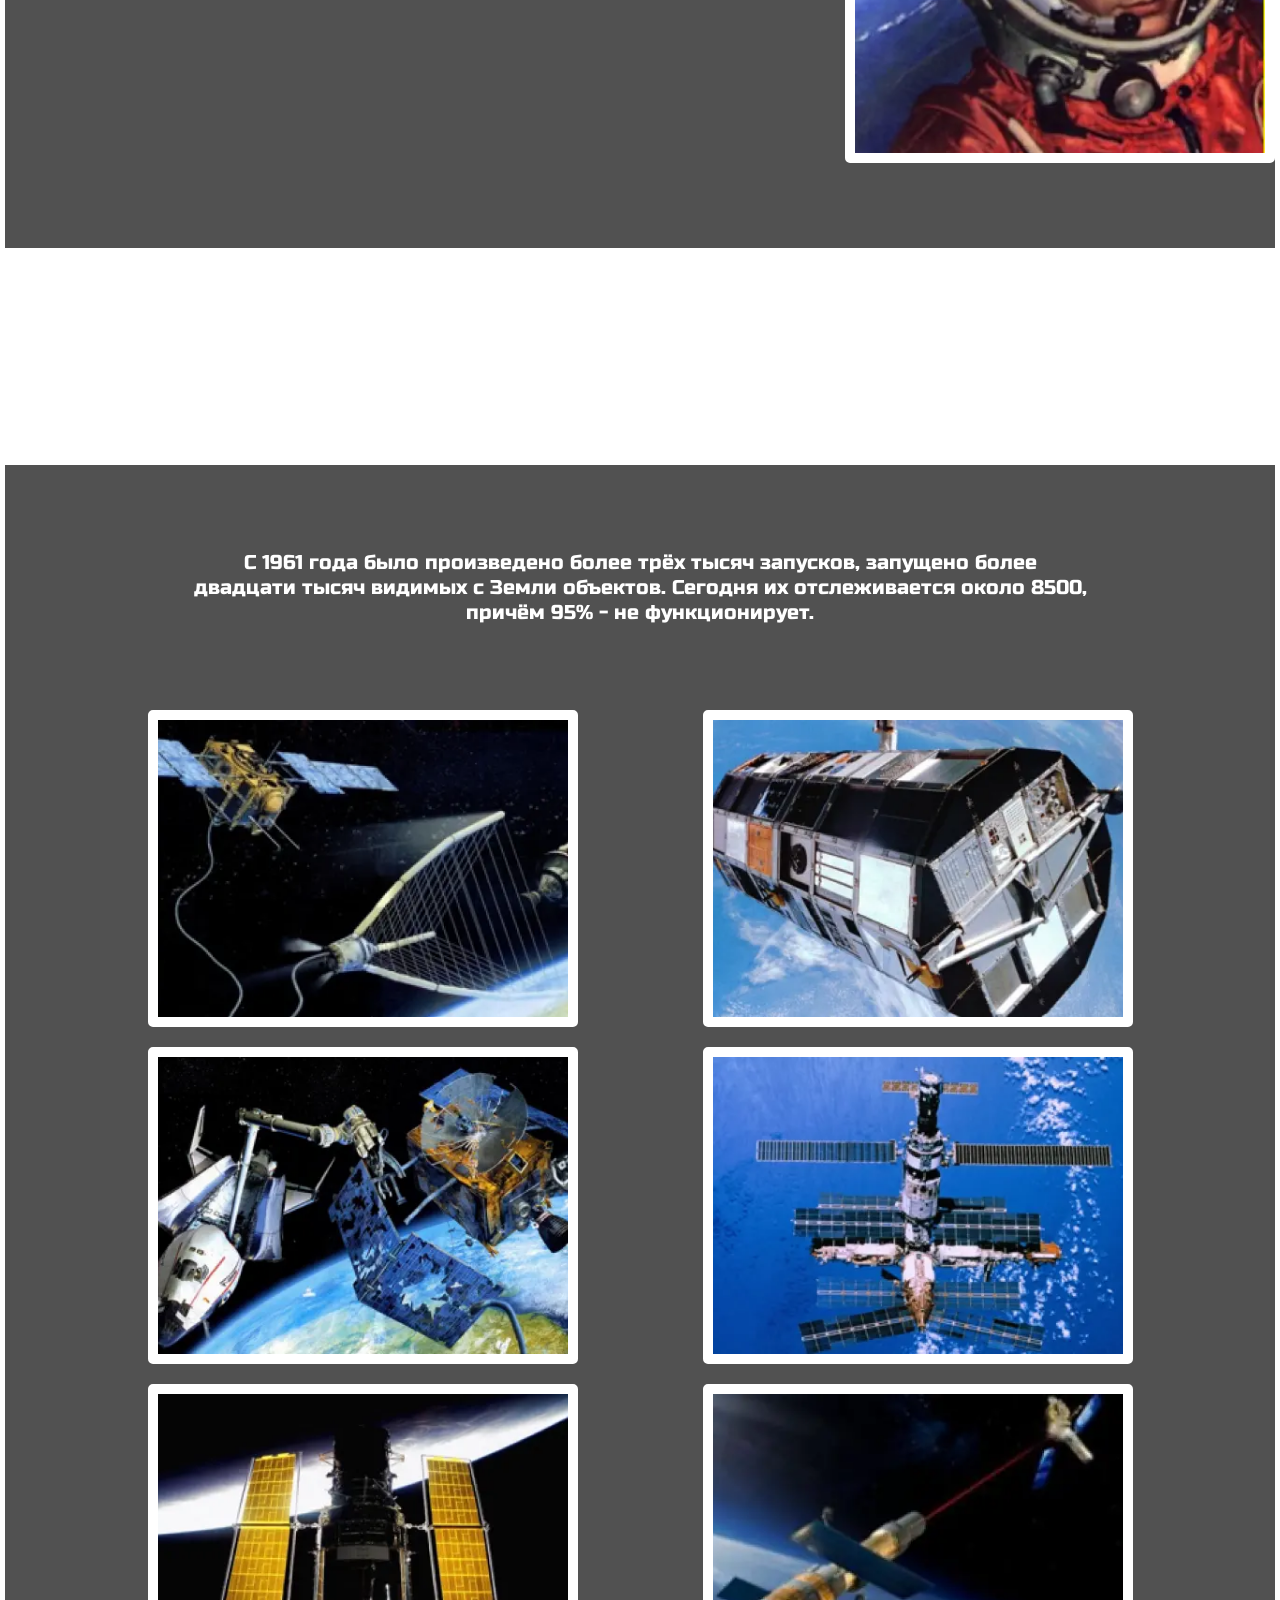
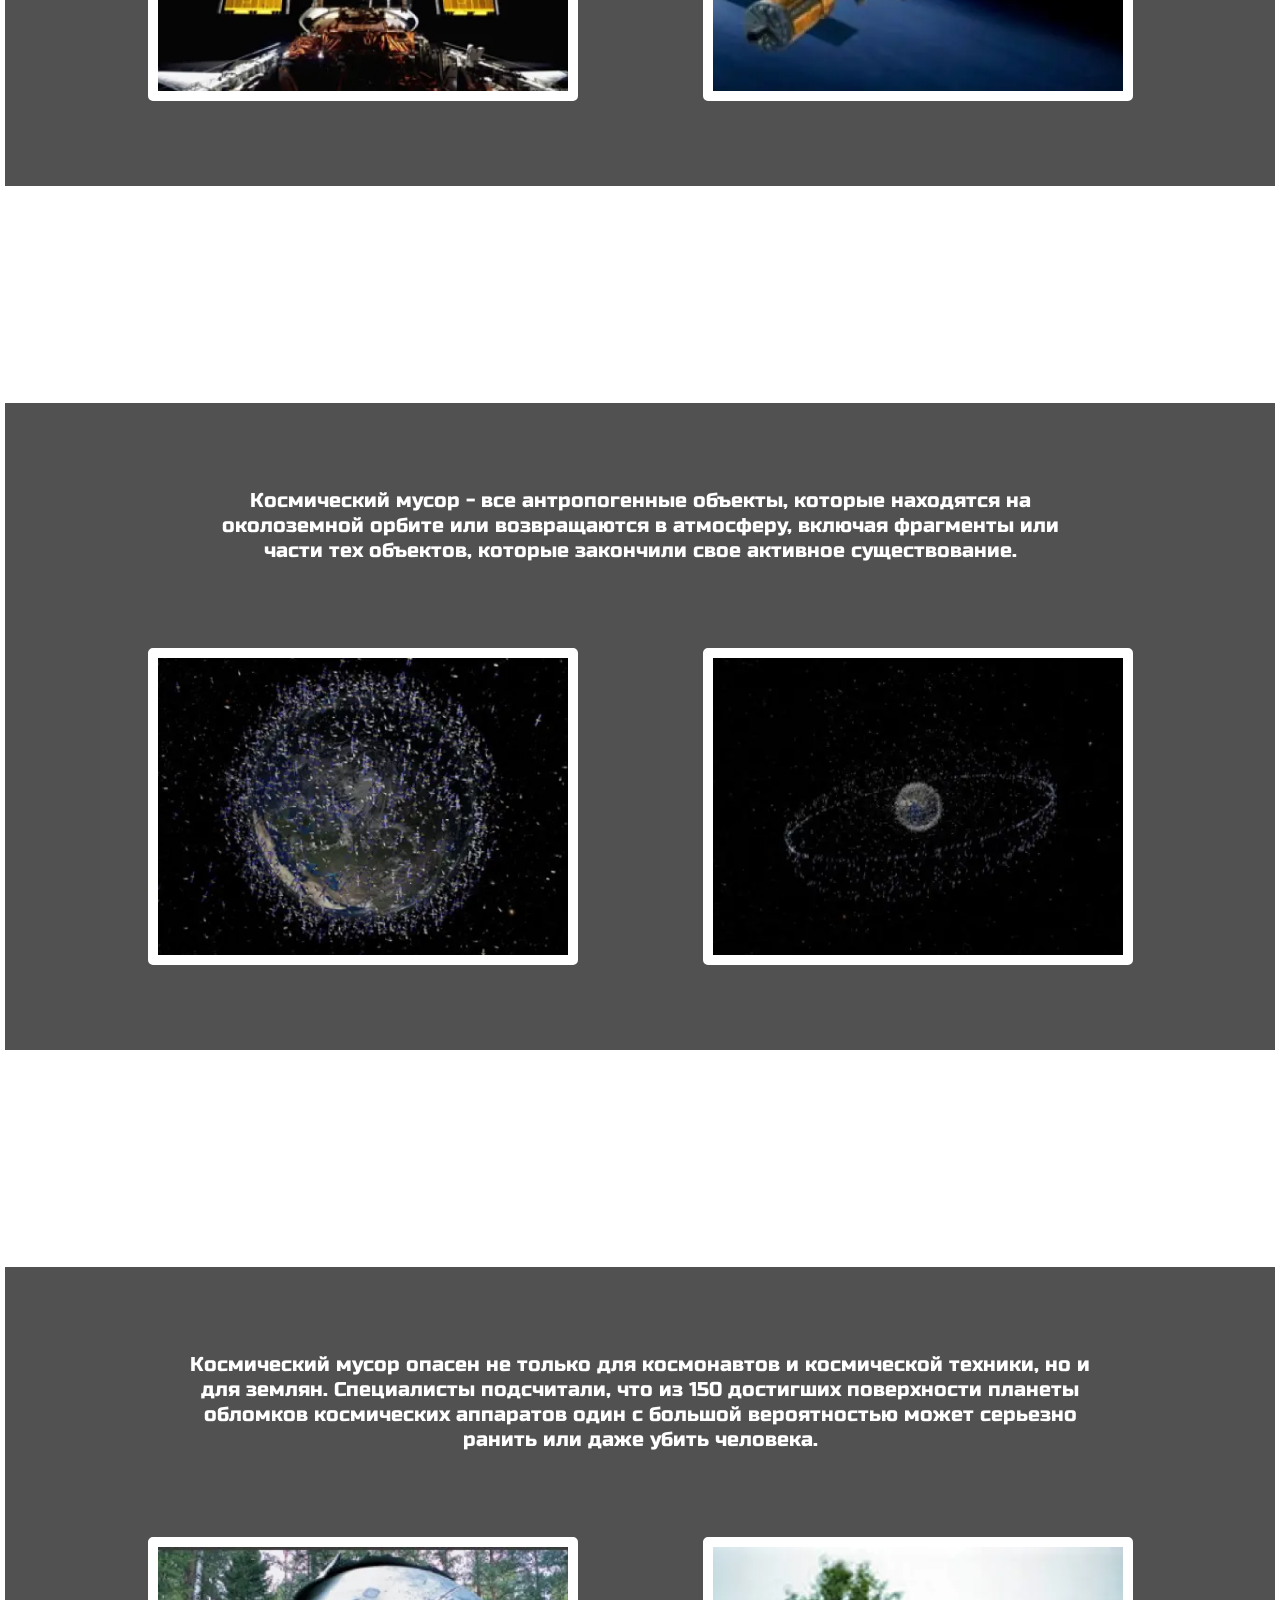
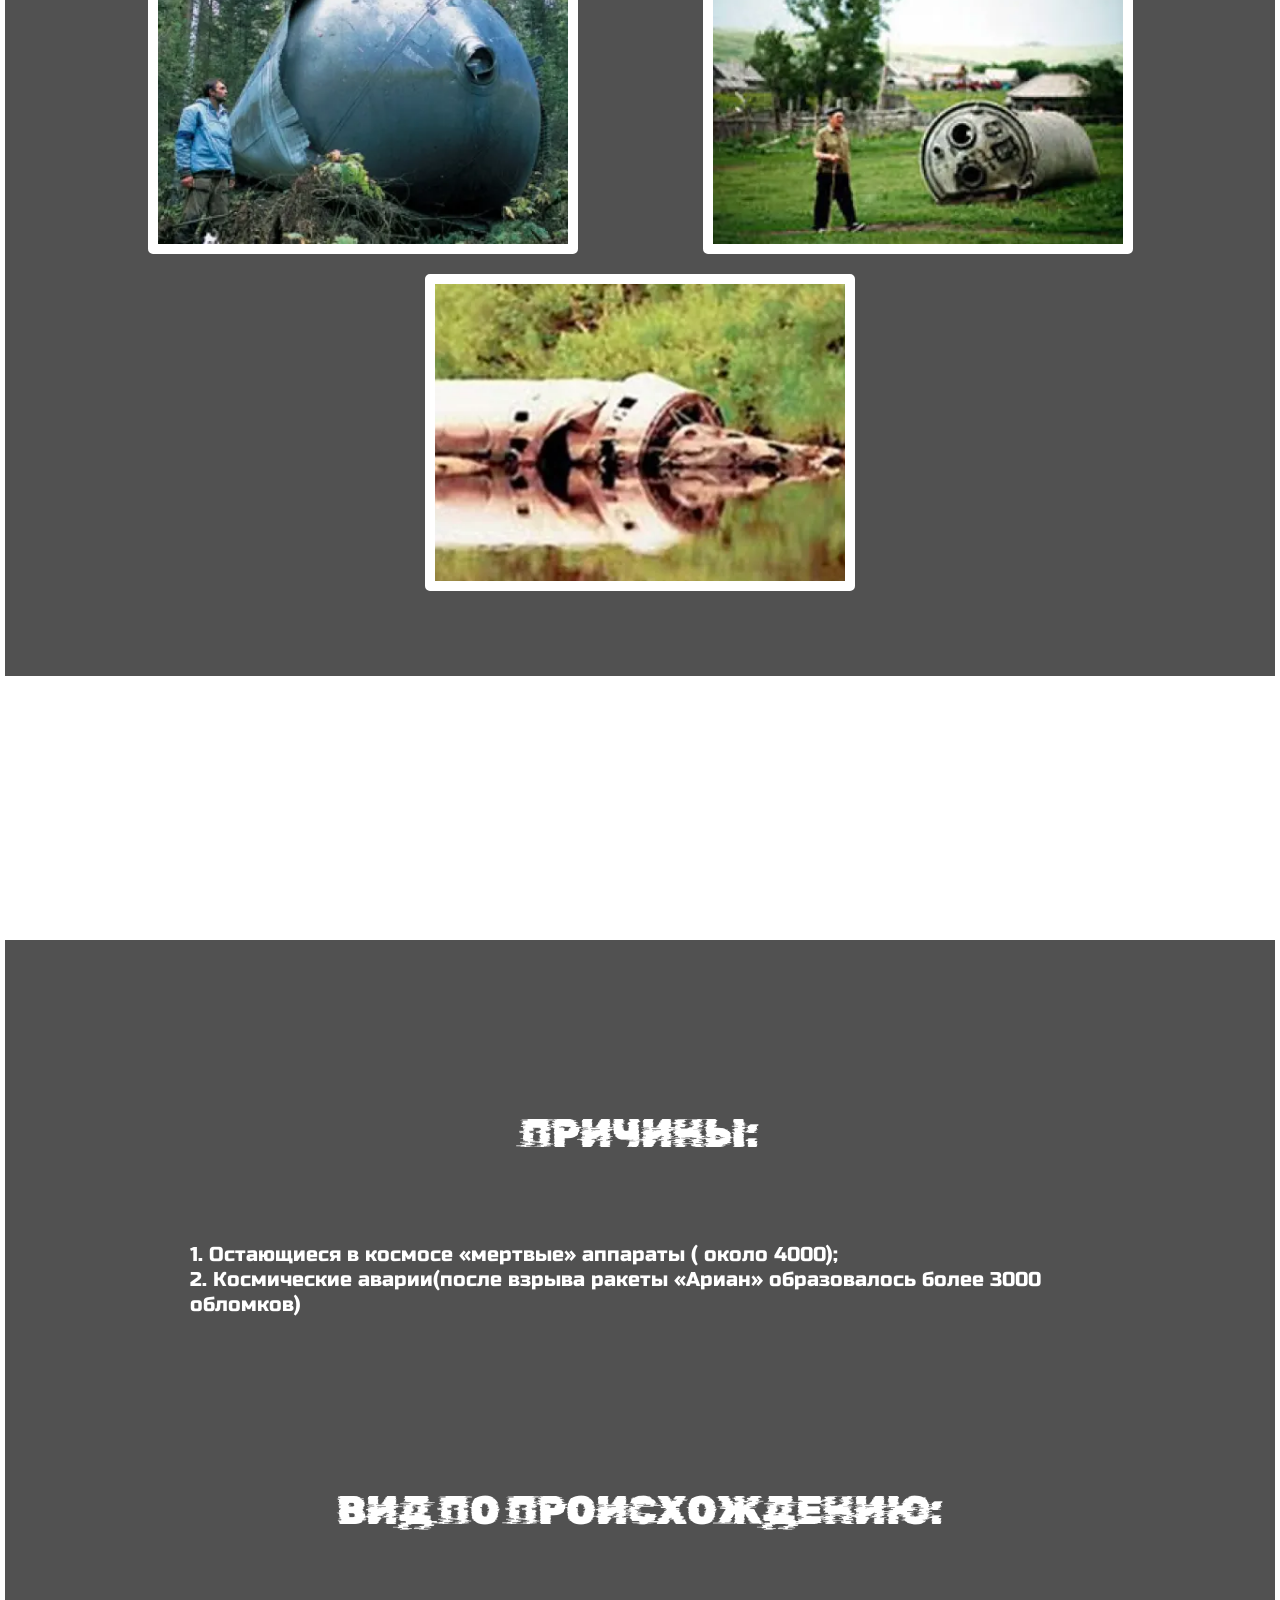
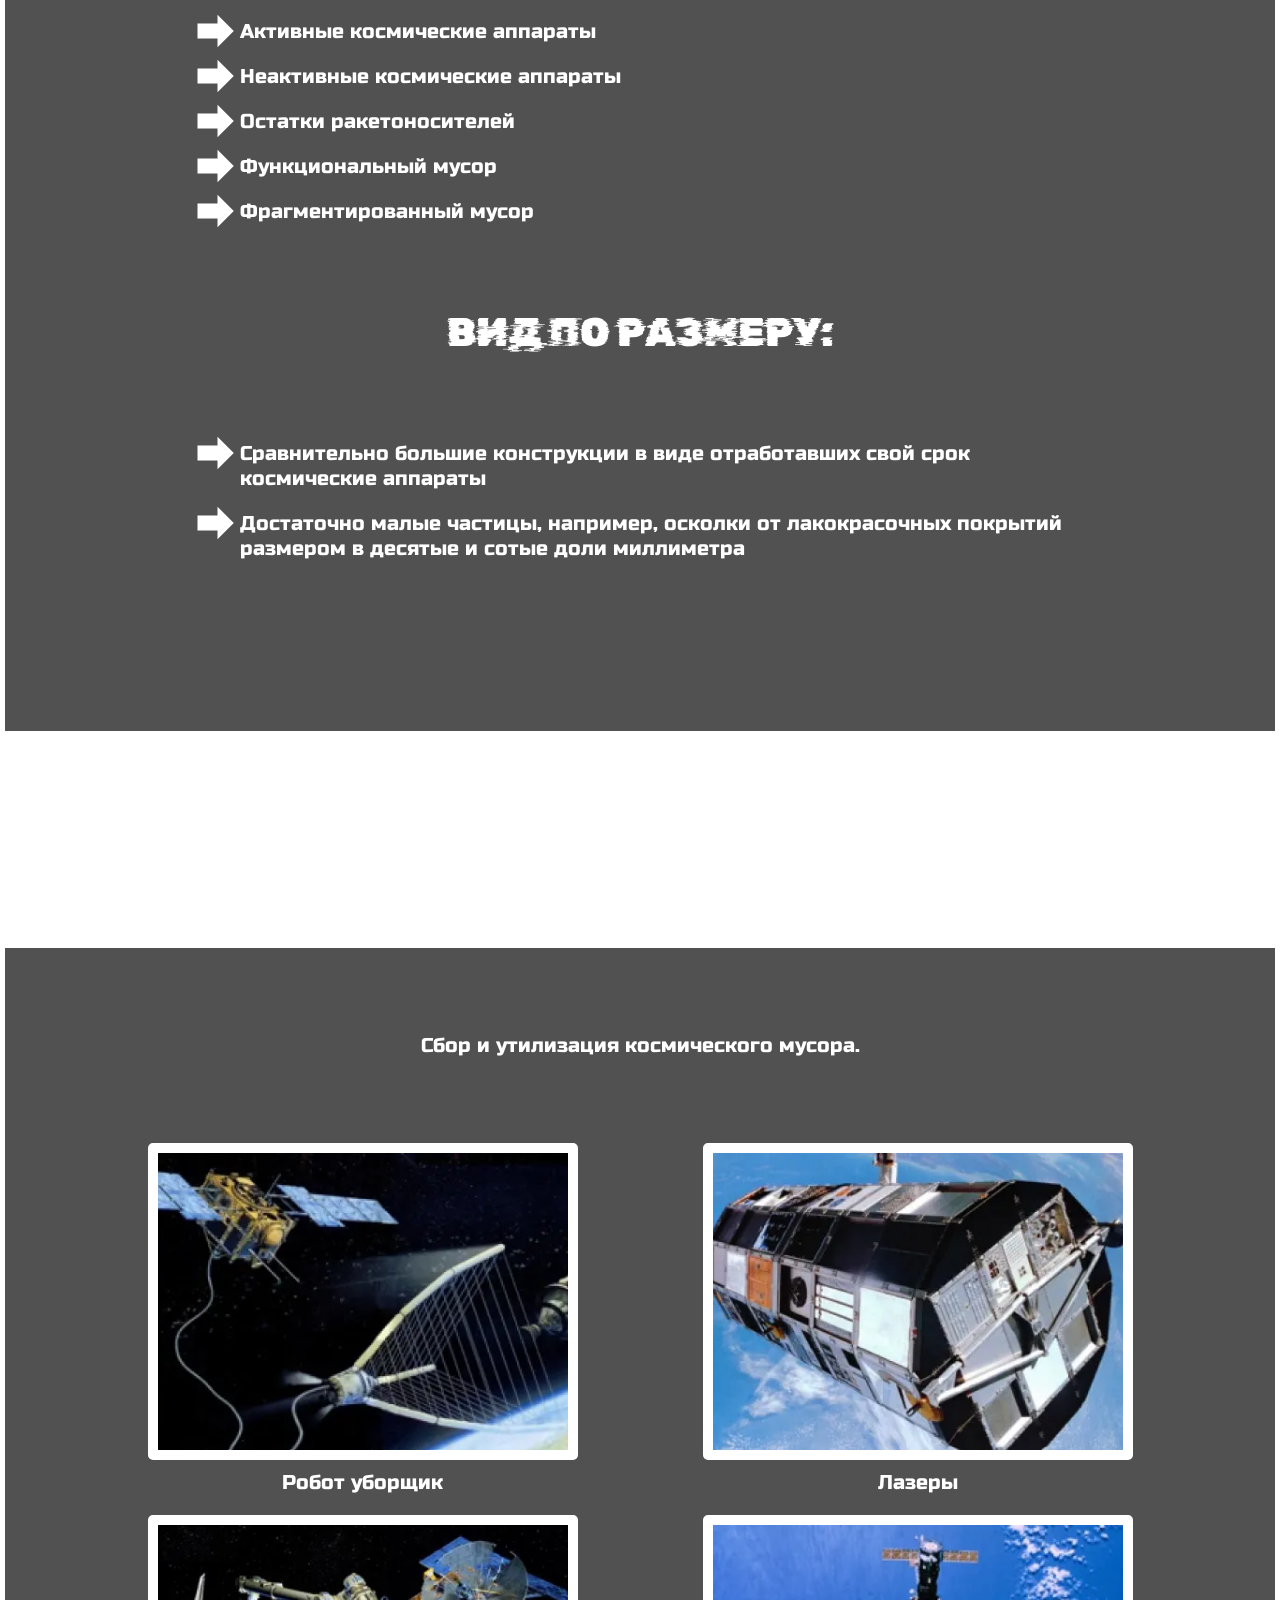
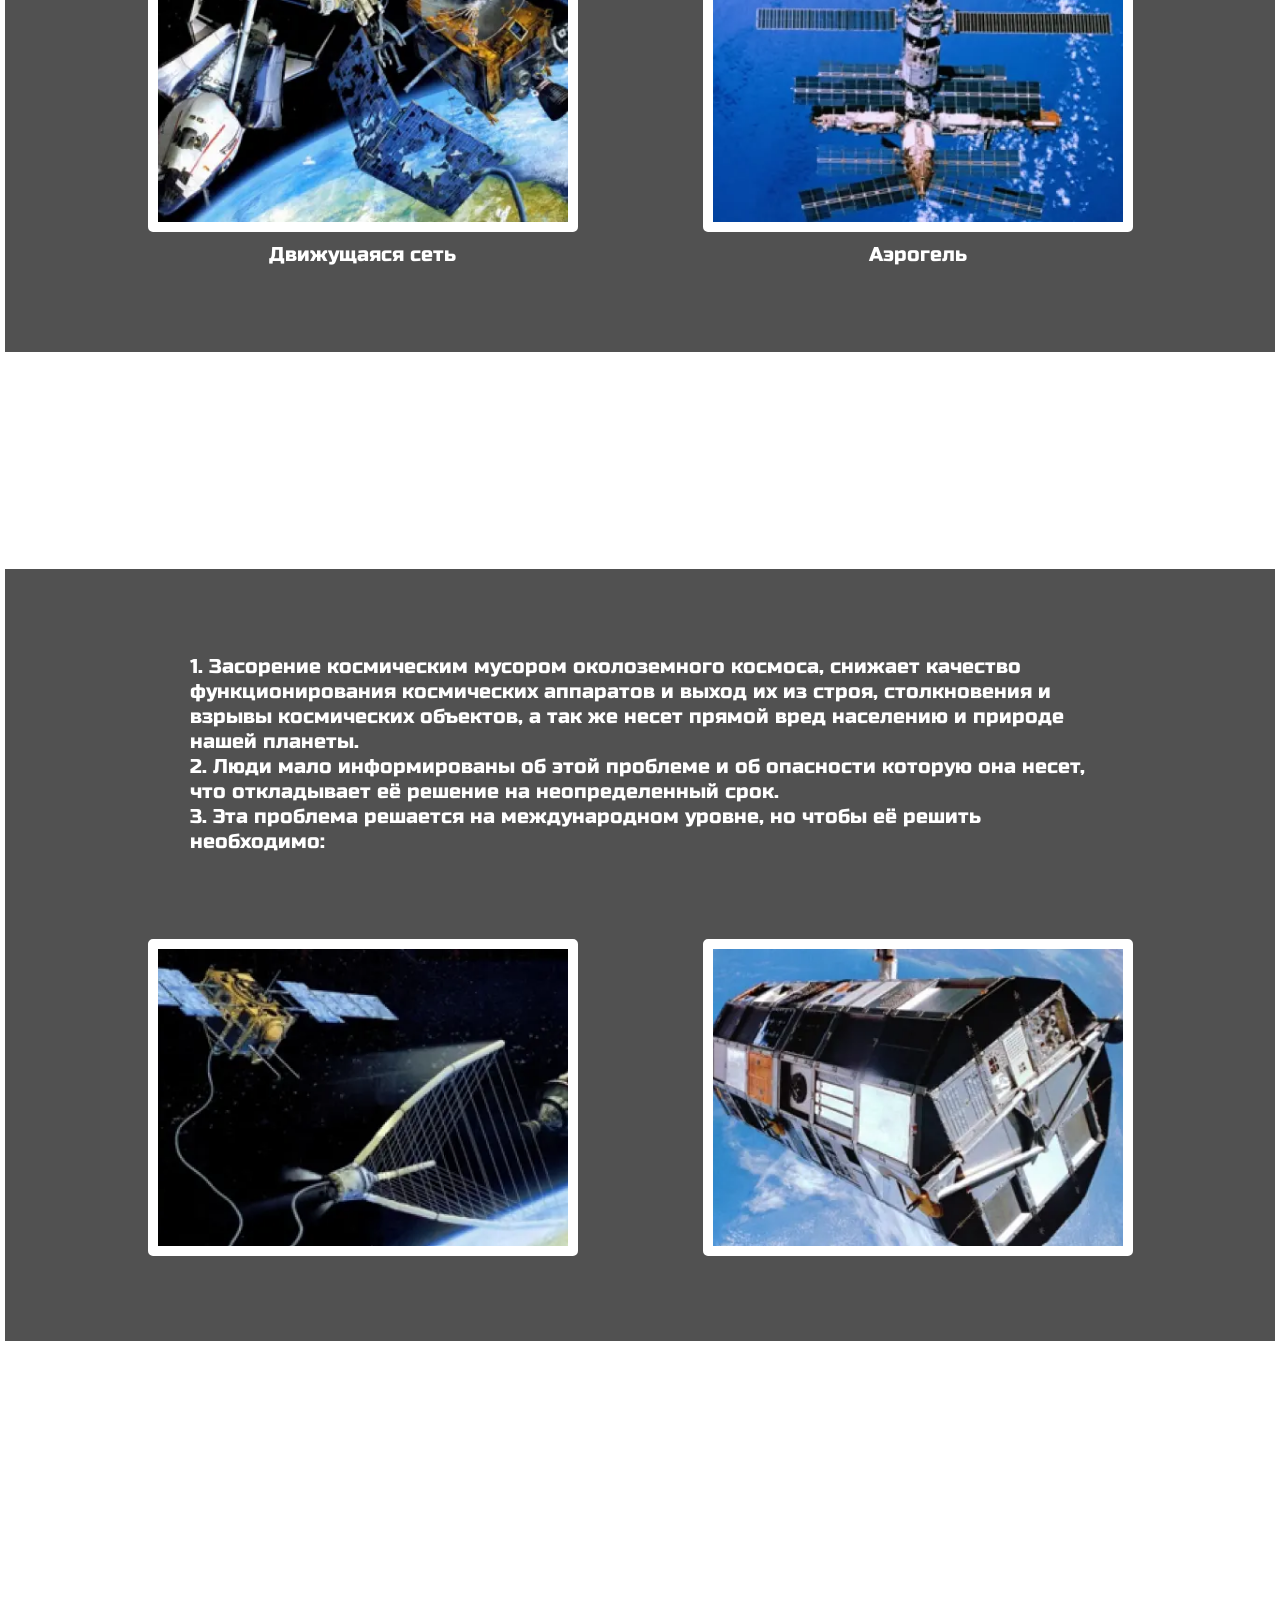
==== commit d55b1d85: "version 1.0" ====
--- a/docs/index.html
+++ b/docs/index.html
@@ -9,7 +9,7 @@
 <link rel="preconnect" href="https://fonts.gstatic.com" crossorigin> <link href="https://fonts.googleapis.com/css2?family=Rubik+Glitch&family=Russo+One&display=swap" rel="stylesheet"> <link rel="stylesheet" href="https://unpkg.com/aos@next/dist/aos.css" />-<link rel="icon" href="img/gagarin-icon.png" type="image/x-icon">.+<link rel="icon" href="img/gagarin-icon.png" type="image/x-icon"> <title>ОСВОЕНИЕ КОСМОСА</title> </head> 
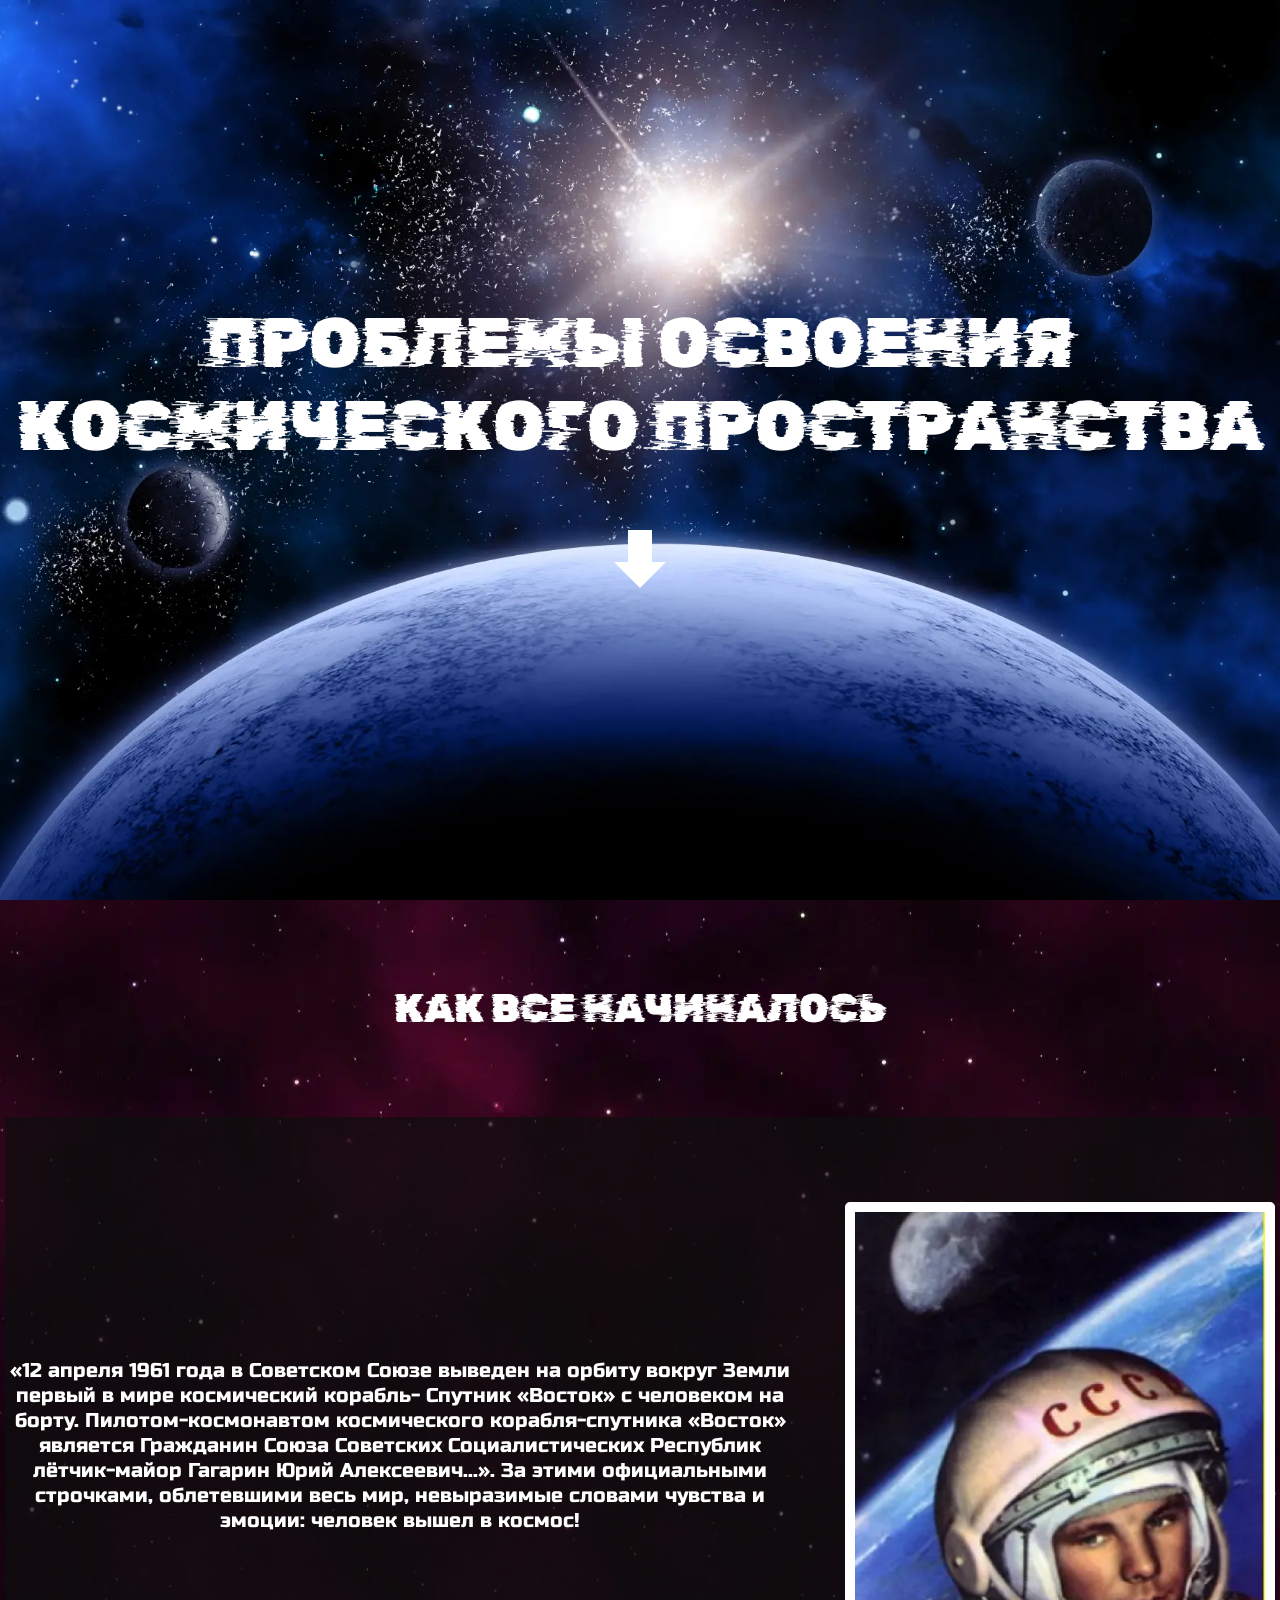
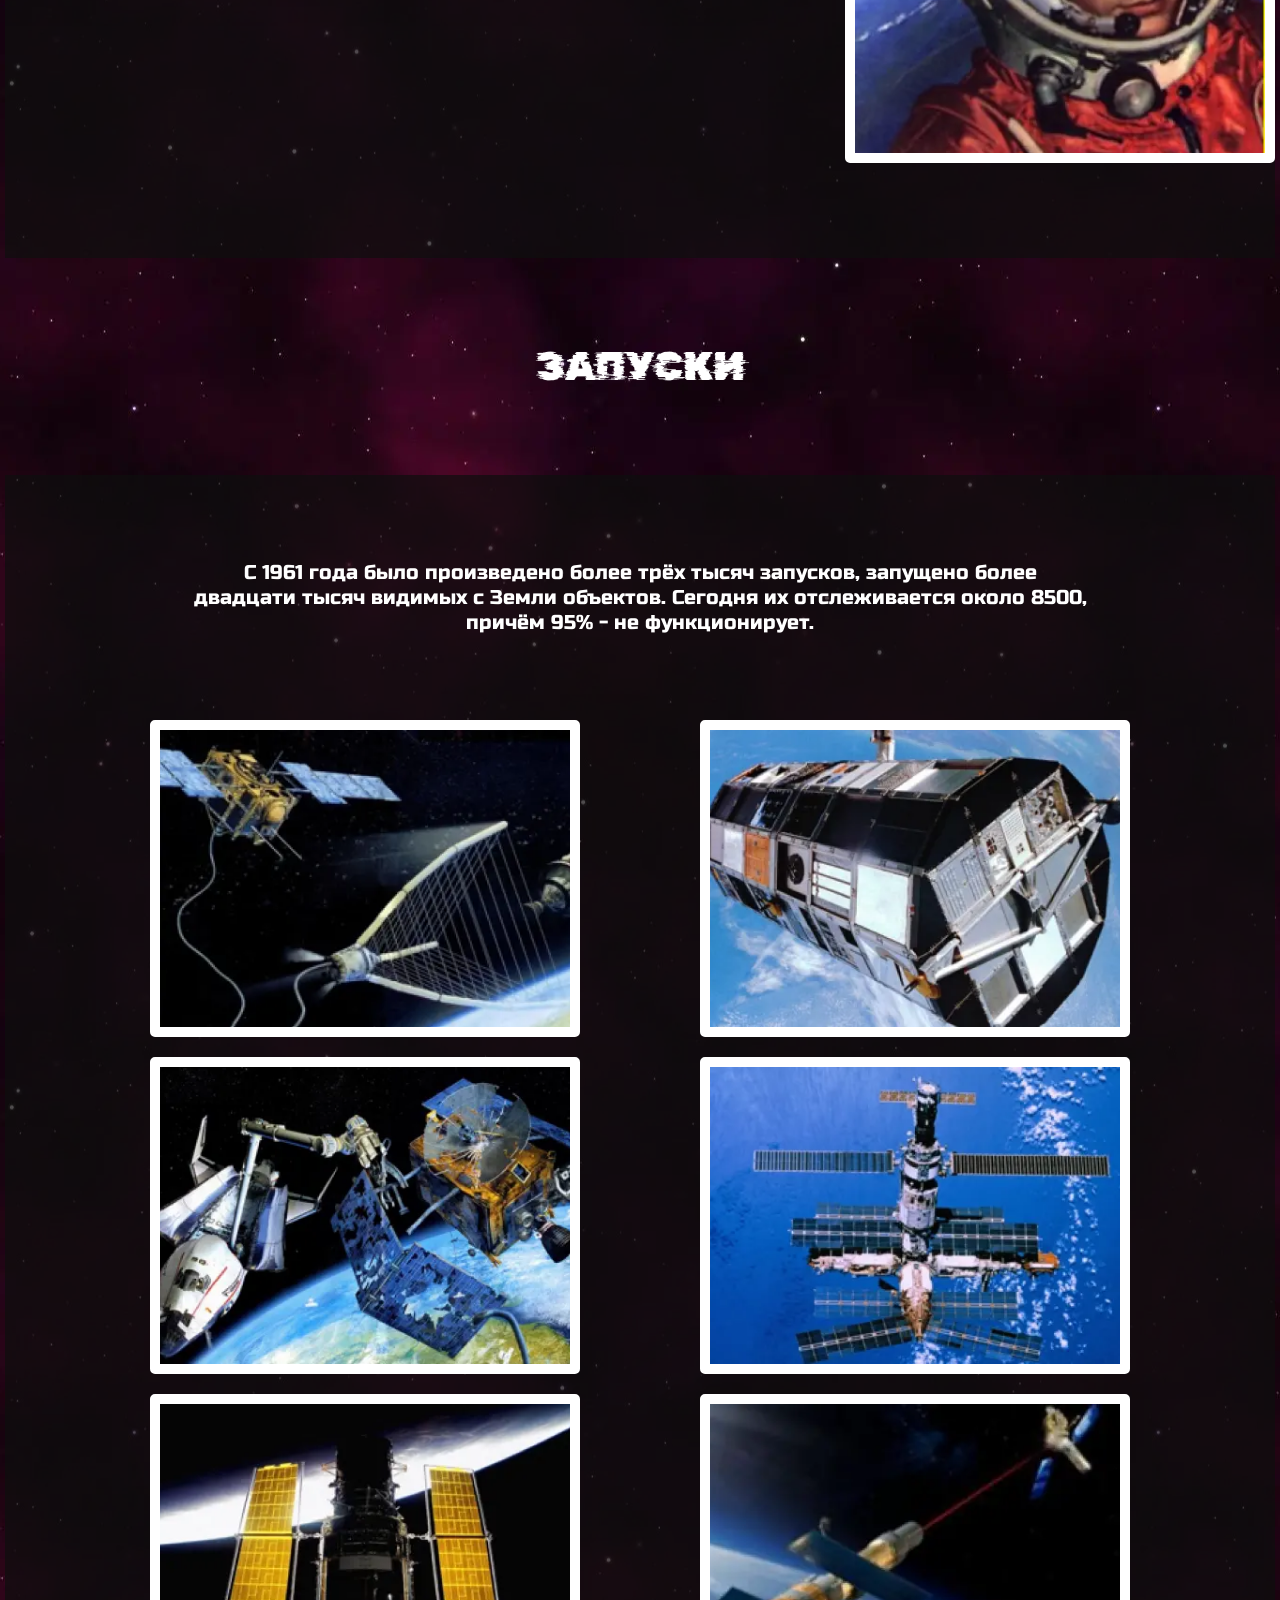
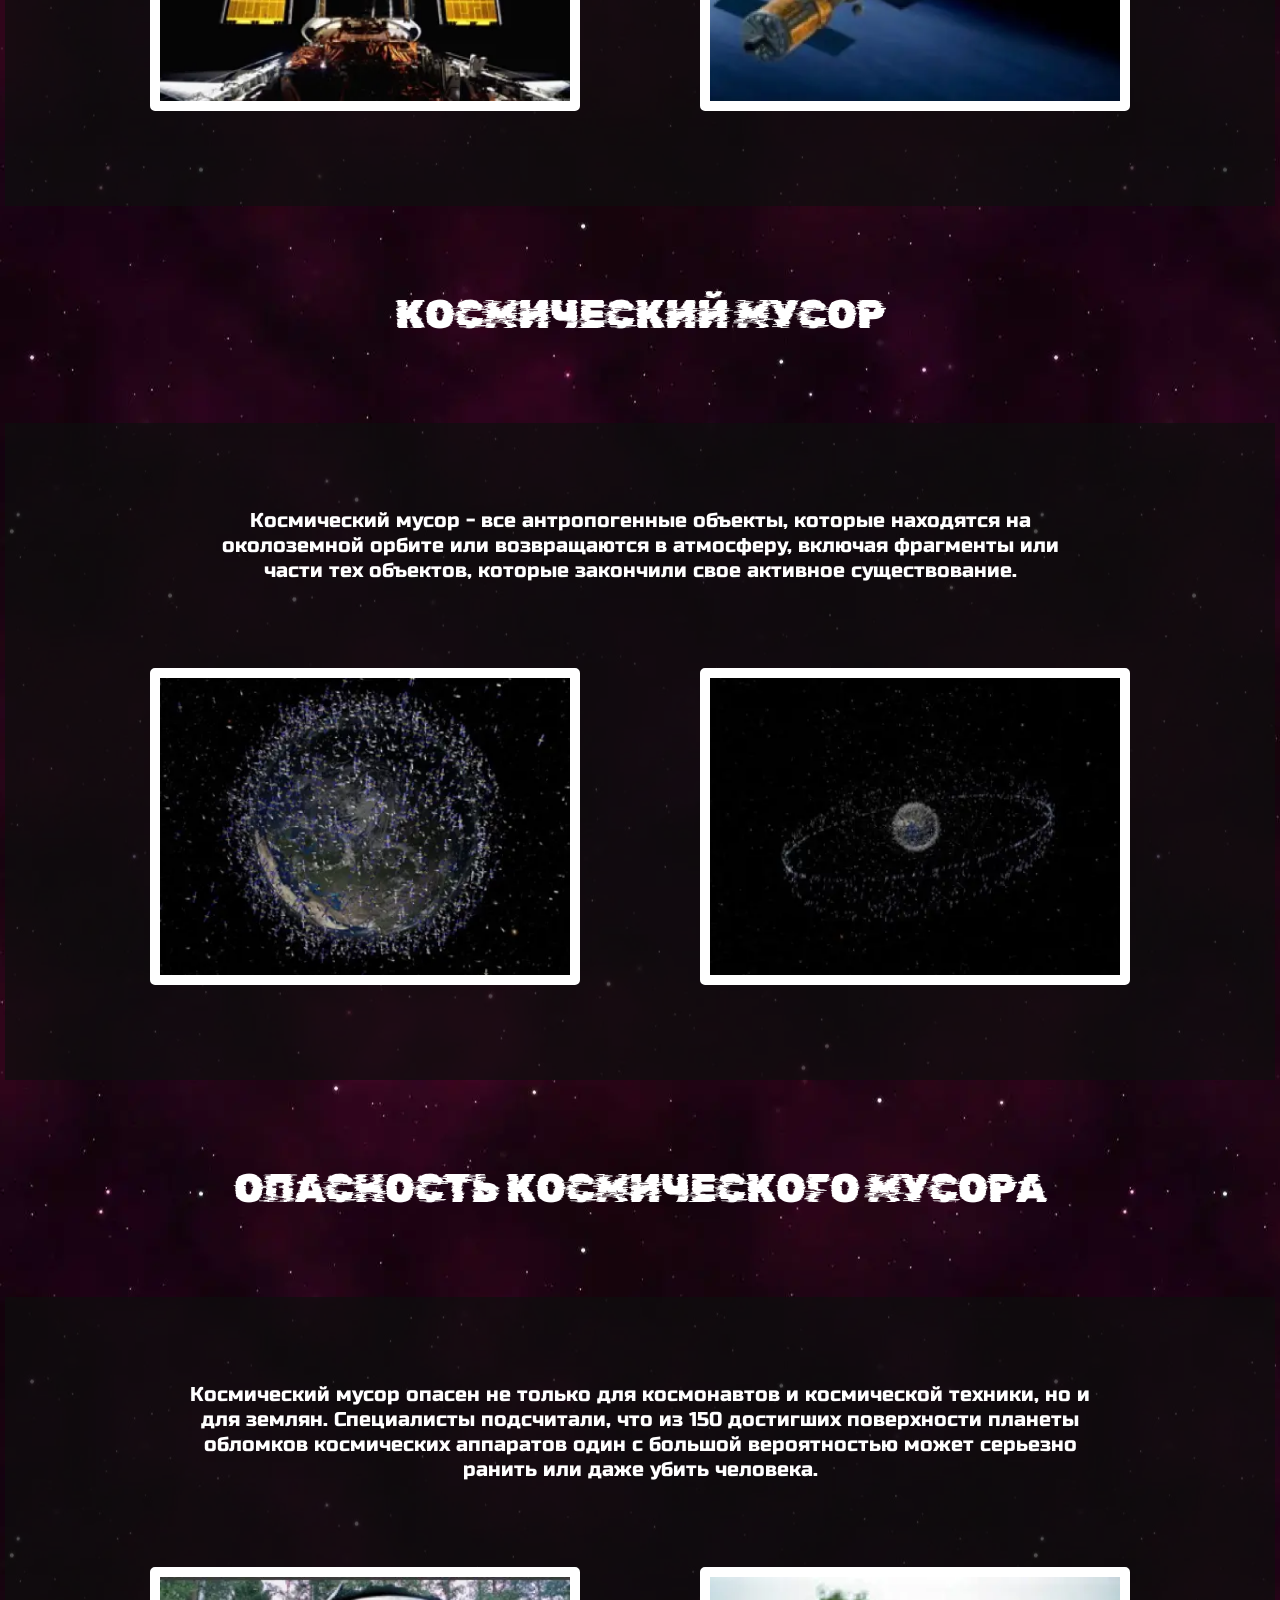
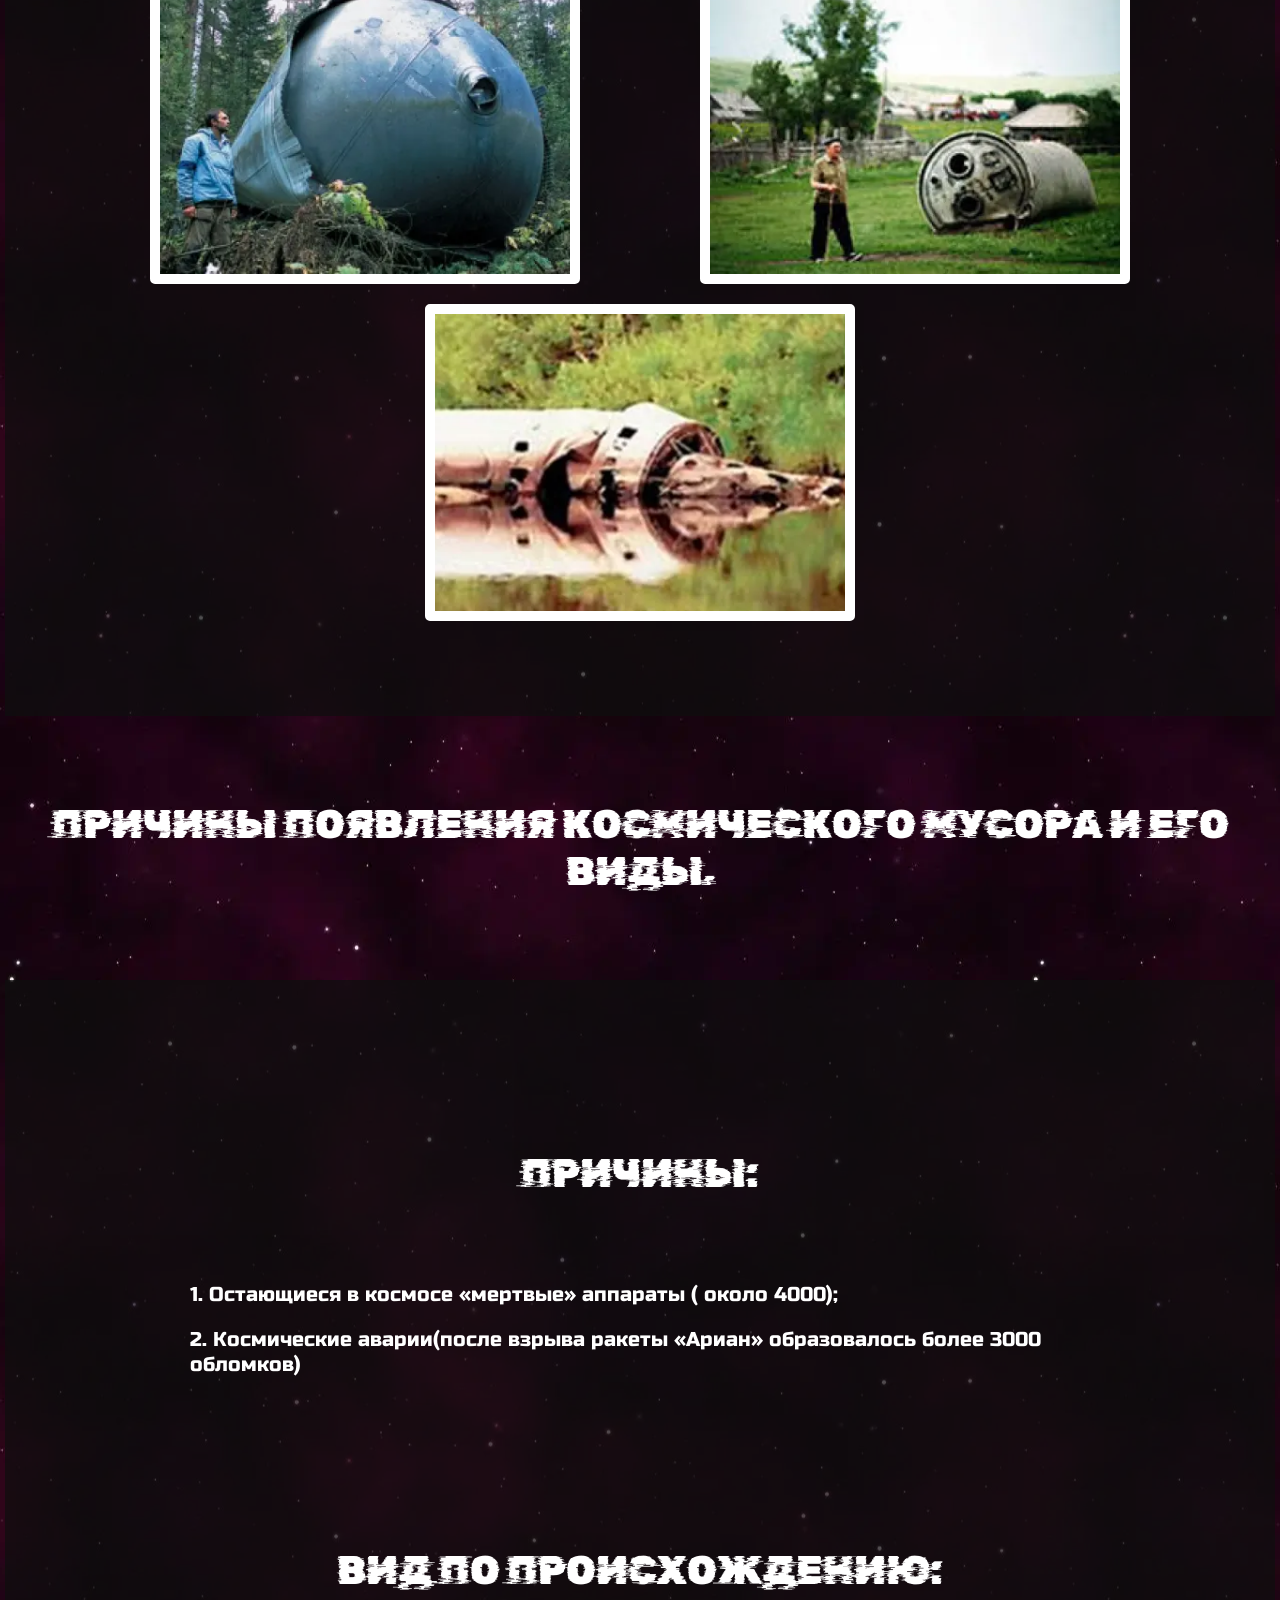
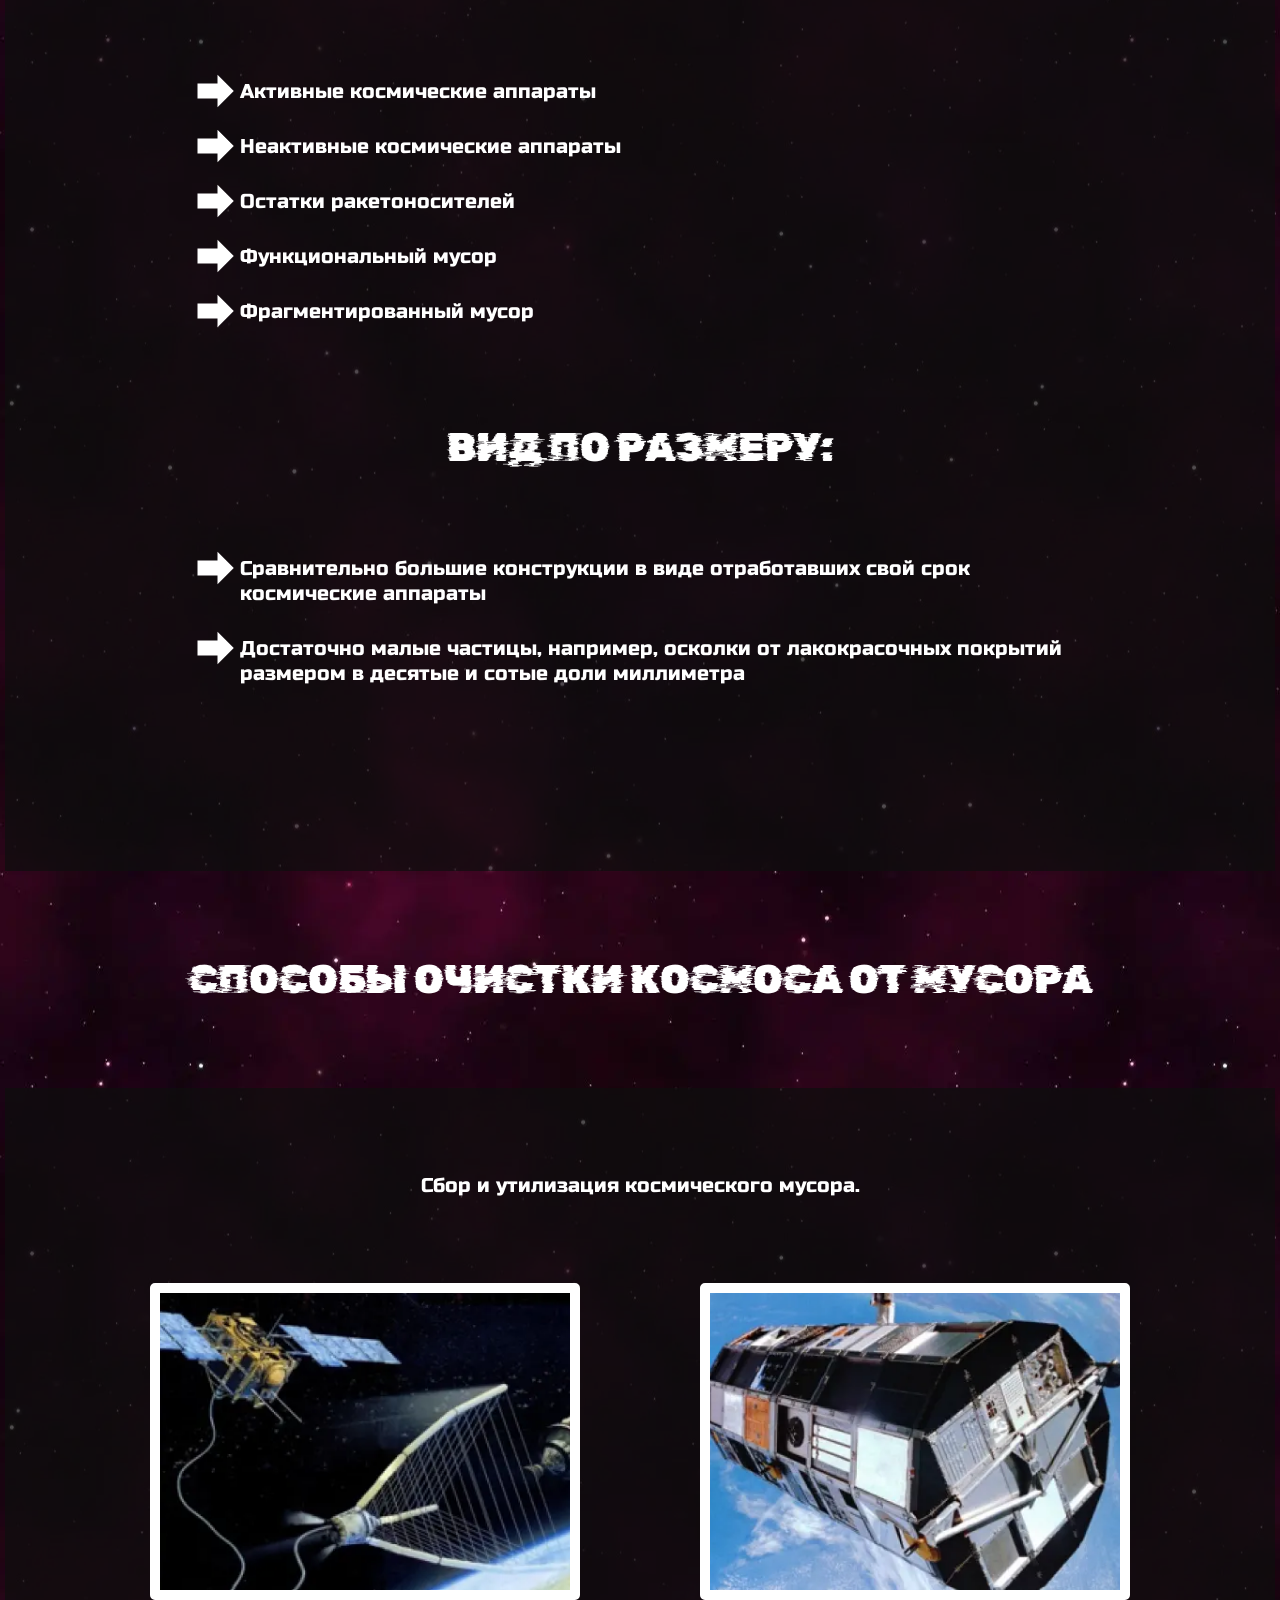
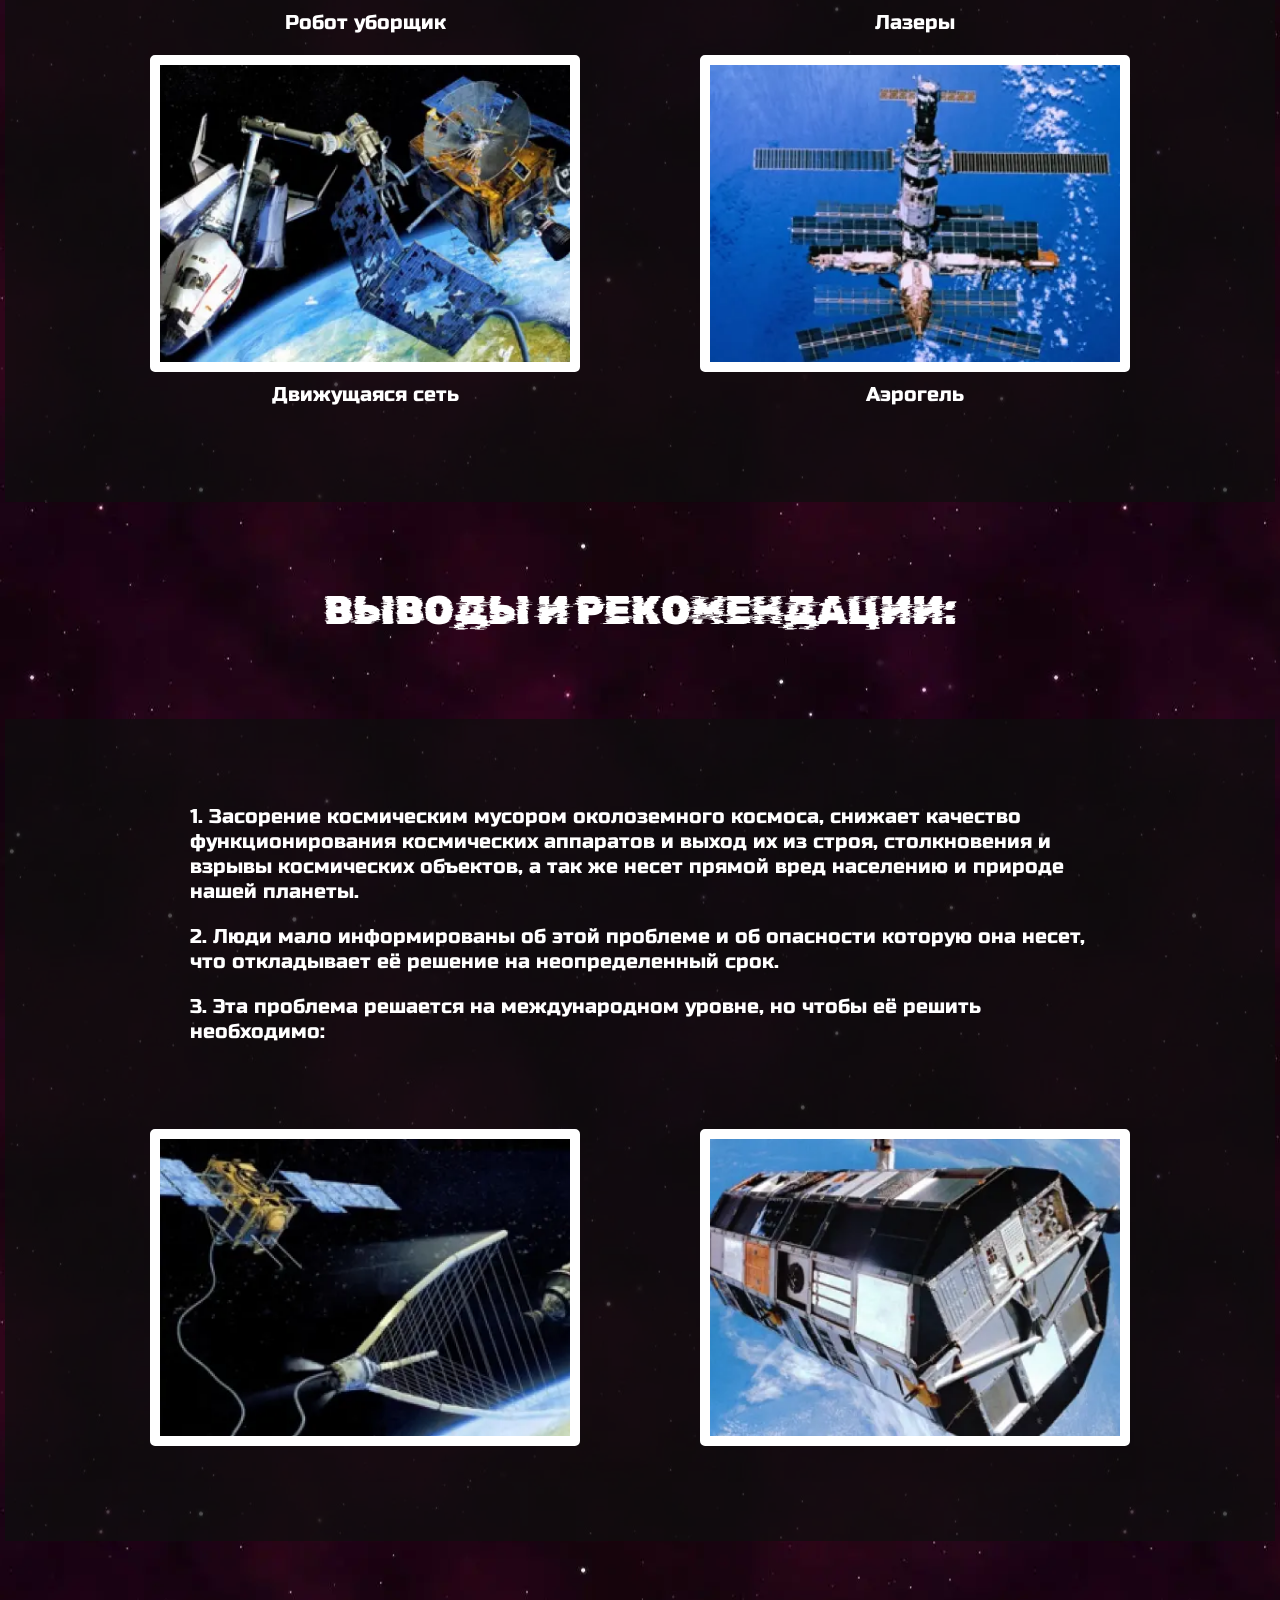
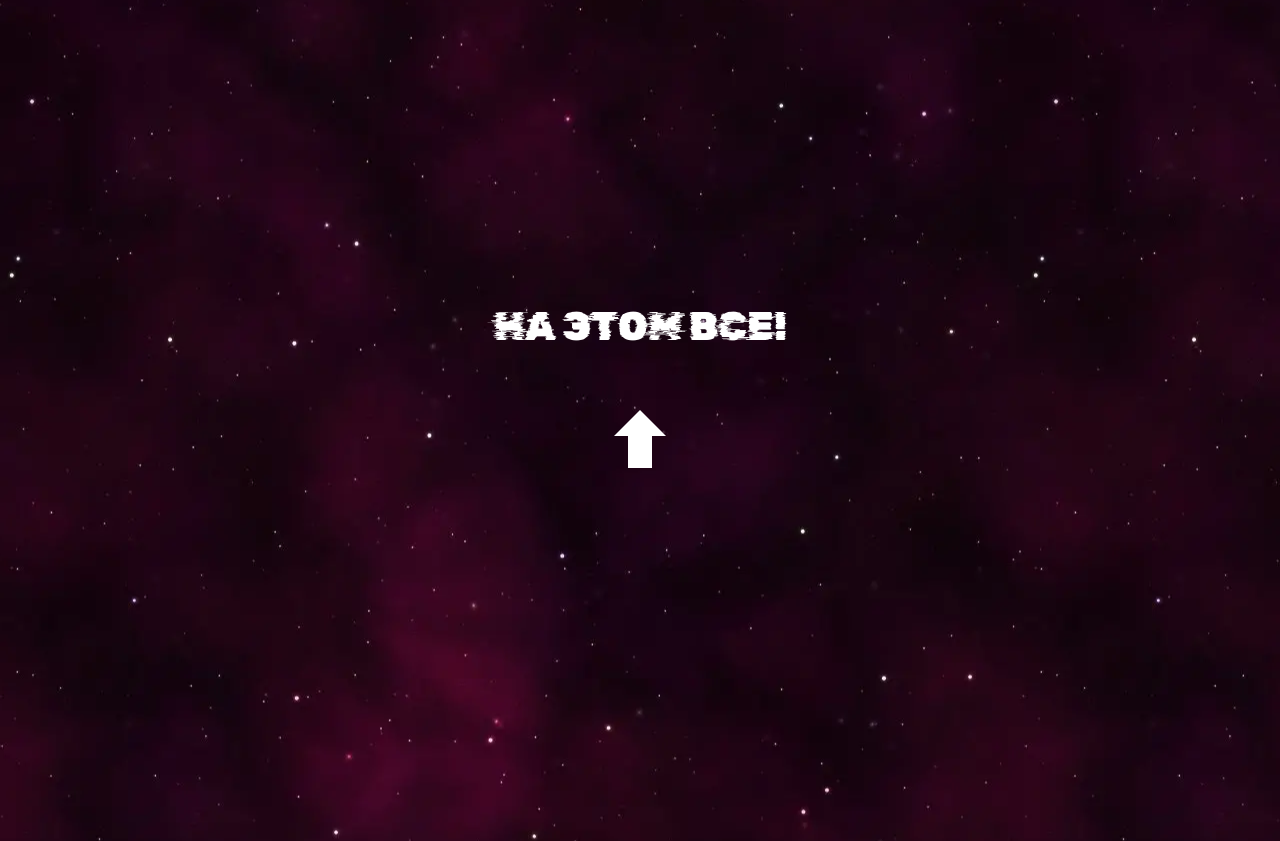
==== commit 3f650cf6: "version 1.03" ====
--- a/docs/index.html
+++ b/docs/index.html
@@ -22,12 +22,12 @@
 		<!--  --> 		<!-- MAIN --> 		<section>-			<div class="intro">+			<div class="intro" id="intro"> 	<div class="container"> 		<div class="intro__content"> 			<div class="intro__title title" data-aos="fade-down" data-aos-duration="1000">Проблемы освоения 				космического пространства</div>-			<a href="#start" class="intro__button" data-aos="fade-down" data-aos-duration="1000" data-aos-delay="200"><svg+			<a href="#start" class="intro__button" data-aos="fade-up" data-aos-duration="1000" data-aos-delay="200"><svg 					width="50px" height="50px" viewBox="0 0 20 20" xmlns="http://www.w3.org/2000/svg"> 					<path d="M10 17.5L3.5 11H7V3h6v8h3.5L10 17.5z" /> 				</svg></a>@@ -308,6 +308,10 @@
 		<!-- CARD END --> 		<div class="footer"> 			<div class="footer__title title" data-aos="fade-up" data-aos-duration="1000">На этом все!</div>+			<a href="#intro" class="footer__button" data-aos="fade-down" data-aos-duration="1000" data-aos-delay="200"><svg+					width="50px" height="50px" viewBox="0 0 20 20" xmlns="http://www.w3.org/2000/svg">+					<path d="M10 17.5L3.5 11H7V3h6v8h3.5L10 17.5z" />+				</svg></a> 		</div> 	</div> </div>
--- a/docs/css/main.min.css
+++ b/docs/css/main.min.css
@@ -1,2 +1 @@
-@charset "UTF-8";*{padding:0;margin:0;border:0}*,:after,:before{-webkit-box-sizing:border-box;box-sizing:border-box}:active,:focus,a:active,a:focus{outline:0}aside,footer,header,nav{display:block}body,html{height:100%;width:100%;line-height:1;font-size:14px;-ms-text-size-adjust:100%;-moz-text-size-adjust:100%;-webkit-text-size-adjust:100%}button,input,textarea{font-family:inherit}input::-ms-clear{display:none}button{cursor:pointer}button::-moz-focus-inner{padding:0;border:0}a,a:hover,a:visited{text-decoration:none}ul li{list-style:none}img{vertical-align:top}h1,h2,h3,h4,h5,h6{font-size:inherit;font-weight:400}html{scroll-behavior:smooth}.container{margin:0 auto;max-width:1300px;padding:0 5px}._img{position:relative;overflow:hidden}._img img{width:100%;height:100%;-o-object-fit:cover;object-fit:cover;position:absolute;top:0;left:0}.title{font:25px "Rubik Glitch";text-align:center;color:#fff;text-transform:uppercase}.sub-title{font:15px "Russo One",sans-serif;color:#fff}.burger__body{background:#3bd58d;overflow:hidden;width:100%;-webkit-transition:ease 1s;-o-transition:ease 1s;transition:ease 1s;position:fixed;z-index:6;top:0}.burger__content{position:relative;z-index:15;padding:60px 10px 10px 20px;height:100%;overflow-y:auto;overflow-x:hidden}.burger__content .nav__link a{color:#000;font-size:20px}.burger__trigger{display:none}.header{background:#3bd58d;position:relative;width:100%;height:60px}.header__content{max-width:1000px;height:100%;margin:0 auto;display:-webkit-box;display:-ms-flexbox;display:flex;-webkit-box-pack:justify;-ms-flex-pack:justify;justify-content:space-between;-webkit-box-align:center;-ms-flex-align:center;align-items:center}.header__logo{position:relative;z-index:10;-webkit-box-flex:1;-ms-flex-positive:1;flex-grow:1}.header__logo img{width:40px}.header__nav{-webkit-box-flex:2;-ms-flex-positive:2;flex-grow:2}.header__nav-list{display:-webkit-box;display:-ms-flexbox;display:flex;height:100%;-webkit-box-pack:justify;-ms-flex-pack:justify;justify-content:space-between}.header__nav-item{position:relative;min-width:200px;max-height:100px;-webkit-box-align:center;-ms-flex-align:center;align-items:center;text-align:center}.header__nav-sub-menu{display:block;-webkit-box-orient:vertical;-webkit-box-direction:normal;-ms-flex-direction:column;flex-direction:column;-webkit-box-pack:justify;-ms-flex-pack:justify;justify-content:space-between;width:100%}.header__nav-sub-item{height:30px;background:#707070}.header__nav-sub-item:hover{background:#b8b8b8;cursor:pointer}.header__nav-link{display:block;font-size:20px;color:#000;width:100%;line-height:60px;-webkit-transition:all .3s linear;-o-transition:all .3s linear;transition:all .3s linear}.header__nav-link:hover{background:rgba(80,80,80,.303)}.intro,.intro__content{display:-webkit-box;display:-ms-flexbox;display:flex;-webkit-box-orient:vertical;-webkit-box-direction:normal;-ms-flex-direction:column;flex-direction:column}.intro{width:100%;height:100vh;background:url(/img/intro.png) center/cover no-repeat;-webkit-box-pack:center;-ms-flex-pack:center;justify-content:center}.intro__content{-webkit-box-align:center;-ms-flex-align:center;align-items:center}.intro__title{font-size:30px}.intro__button{cursor:pointer;margin-top:50px}.intro__button svg{-webkit-transition:all .3s ease-in-out;-o-transition:all .3s ease-in-out;transition:all .3s ease-in-out;fill:#fff;width:80px;height:80px}.intro__button svg:hover{-webkit-transform:translateY(10px);-ms-transform:translateY(10px);transform:translateY(10px)}.card__content-first{display:-webkit-box;display:-ms-flexbox;display:flex;-webkit-box-orient:vertical;-webkit-box-direction:normal;-ms-flex-direction:column;flex-direction:column}.sub-title-first{max-width:300px}.card__item-first .card__img{width:100%;height:561px}.card__title{padding:85px 0}.card__content{padding:85px 0;max-width:1301px;background:rgba(15,15,15,.72)}.card__sub-title{max-width:900px;text-align:center;margin:0 auto 85px}.sub-title-reasons{text-align:left}.card__items{display:-webkit-box;display:-ms-flexbox;display:flex;-webkit-box-orient:vertical;-webkit-box-direction:normal;-ms-flex-direction:column;flex-direction:column;gap:20px;-webkit-box-align:center;-ms-flex-align:center;align-items:center}.card__item{width:100%;margin:0 auto}.card__item-title{font:20px "Russo One",sans-serif;text-align:center;padding-top:10px;color:#fff}.card__img{width:100%;height:317px;border:10px solid #fff;border-radius:5px}.sub-title__list{display:-webkit-box;display:-ms-flexbox;display:flex;-webkit-box-orient:vertical;-webkit-box-direction:normal;-ms-flex-direction:column;flex-direction:column;-webkit-box-align:start;-ms-flex-align:start;align-items:flex-start;gap:20px}.list__item{display:inline-block;position:relative;margin-left:50px;text-align:left}.list__item .list__item-arrow{position:absolute;left:-50px;top:-13px}.list__item svg{fill:#fff;-webkit-transform:rotate(-90deg);-ms-transform:rotate(-90deg);transform:rotate(-90deg)}.footer{display:-webkit-box;display:-ms-flexbox;display:flex;-webkit-box-orient:vertical;-webkit-box-direction:normal;-ms-flex-direction:column;flex-direction:column;-webkit-box-align:center;-ms-flex-align:center;align-items:center;-webkit-box-pack:center;-ms-flex-pack:center;justify-content:center;height:100vh}.footer__title{font-size:40px}.main{background:url(/img/background3.jpg) center}@supports (-webkit-appearance:none){.intro{background:url(/img/intro.webp) center/cover no-repeat}.main{background:url(/img/background3.webp) center}}@media (min-width:479.98px){.intro__title{font-size:50px}.card__item{width:430px}.card__items{-webkit-box-orient:horizontal;-webkit-box-direction:normal;-ms-flex-direction:row;flex-direction:row;-ms-flex-wrap:wrap;flex-wrap:wrap;-webkit-box-pack:justify;-ms-flex-pack:justify;justify-content:space-between;max-width:1090px;margin:0 auto}.card__title{font-size:40px}.card__sub-title{font-size:20px}}@media (min-width:767.98px){.card__content-first{-webkit-box-orient:horizontal;-webkit-box-direction:normal;-ms-flex-direction:row;flex-direction:row;-webkit-box-align:center;-ms-flex-align:center;align-items:center;gap:50px}}@media (min-width:999.98px){.header__nav-sub-menu{position:absolute;display:none}.header__nav-item:hover .header__nav-sub-menu{display:-webkit-box;display:-ms-flexbox;display:flex}.intro__title{font-size:70px}}@media (max-width:999.98px){.burger__trigger:before{top:0;width:30px;height:3px;background-color:#000}.burger__trigger span{display:block;margin-top:8px}.active:before,.burger__trigger:after,.burger__trigger:before{content:"";display:block;-webkit-transition:all .3s ease;-o-transition:all .3s ease;transition:all .3s ease}.burger__trigger span,.burger__trigger:after{position:absolute;width:30px;height:3px;background-color:#000}.burger__trigger:after{bottom:0}.active{cursor:pointer;width:25px;height:25px;-webkit-transition:all .1s ease;-o-transition:all .1s ease;transition:all .1s ease}.active:before{top:0;-webkit-transform:rotateZ(-45deg);-ms-transform:rotate(-45deg);transform:rotateZ(-45deg);margin-top:9px}.active span,.burger__trigger{display:block;position:absolute}.active span,.active:after,.active:before{width:30px;height:3px;background-color:#000}.active span{margin-top:12px;opacity:0}.active:after{content:"";display:block;position:absolute;bottom:0;-webkit-transform:rotateZ(45deg);-ms-transform:rotate(45deg);transform:rotateZ(45deg);margin-bottom:13px;-webkit-transition:all .3s ease;-o-transition:all .3s ease;transition:all .3s ease}.burger__trigger{cursor:pointer;width:25px;height:25px;z-index:12;right:5%;top:30%}.header__nav-list{display:block;-webkit-box-orient:vertical;-webkit-box-direction:normal;-ms-flex-direction:column;flex-direction:column;-webkit-box-align:center;-ms-flex-align:center;align-items:center}.header__logo{-webkit-box-flex:0;-ms-flex-positive:0;flex-grow:0}.header__nav-item{margin-bottom:15px;width:100%;max-height:500px}.header__nav{display:none}.header__nav-sub-menu,.sub-menu-active{-webkit-transition:all .5s ease;-o-transition:all .5s ease;transition:all .5s ease}.header__nav-sub-menu{position:static;max-height:0;overflow:hidden}.sub-menu-active{max-height:500px}}
-/*# sourceMappingURL=[data-uri] */+@charset "UTF-8";*{padding:0;margin:0;border:0}*,:after,:before{-webkit-box-sizing:border-box;box-sizing:border-box}:active,:focus,a:active,a:focus{outline:0}aside,footer,header,nav{display:block}body,html{height:100%;width:100%;line-height:1;font-size:14px;-ms-text-size-adjust:100%;-moz-text-size-adjust:100%;-webkit-text-size-adjust:100%}button,input,textarea{font-family:inherit}input::-ms-clear{display:none}button{cursor:pointer}button::-moz-focus-inner{padding:0;border:0}a,a:hover,a:visited{text-decoration:none}ul li{list-style:none}img{vertical-align:top}h1,h2,h3,h4,h5,h6{font-size:inherit;font-weight:400}html{scroll-behavior:smooth}.container{margin:0 auto;max-width:1300px;padding:0 5px}._img{position:relative;overflow:hidden}._img img{width:100%;height:100%;-o-object-fit:cover;object-fit:cover;position:absolute;top:0;left:0}.title{font:25px "Rubik Glitch";text-align:center;color:#fff;text-transform:uppercase}.sub-title{font:15px "Russo One",sans-serif;color:#fff}.burger__body{background:#3bd58d;overflow:hidden;width:100%;-webkit-transition:ease 1s;-o-transition:ease 1s;transition:ease 1s;position:fixed;z-index:6;top:0}.burger__content{position:relative;z-index:15;padding:60px 10px 10px 20px;height:100%;overflow-y:auto;overflow-x:hidden}.burger__content .nav__link a{color:#000;font-size:20px}.burger__trigger{display:none}.header{background:#3bd58d;position:relative;width:100%;height:60px}.header__content{max-width:1000px;height:100%;margin:0 auto;display:-webkit-box;display:-ms-flexbox;display:flex;-webkit-box-pack:justify;-ms-flex-pack:justify;justify-content:space-between;-webkit-box-align:center;-ms-flex-align:center;align-items:center}.header__logo{position:relative;z-index:10;-webkit-box-flex:1;-ms-flex-positive:1;flex-grow:1}.header__logo img{width:40px}.header__nav{-webkit-box-flex:2;-ms-flex-positive:2;flex-grow:2}.header__nav-list{display:-webkit-box;display:-ms-flexbox;display:flex;height:100%;-webkit-box-pack:justify;-ms-flex-pack:justify;justify-content:space-between}.header__nav-item{position:relative;min-width:200px;max-height:100px;-webkit-box-align:center;-ms-flex-align:center;align-items:center;text-align:center}.header__nav-sub-menu{display:block;-webkit-box-orient:vertical;-webkit-box-direction:normal;-ms-flex-direction:column;flex-direction:column;-webkit-box-pack:justify;-ms-flex-pack:justify;justify-content:space-between;width:100%}.header__nav-sub-item{height:30px;background:#707070}.header__nav-sub-item:hover{background:#b8b8b8;cursor:pointer}.header__nav-link{display:block;font-size:20px;color:#000;width:100%;line-height:60px;-webkit-transition:all .3s linear;-o-transition:all .3s linear;transition:all .3s linear}.header__nav-link:hover{background:rgba(80,80,80,.303)}.intro,.intro__content{display:-webkit-box;display:-ms-flexbox;display:flex;-webkit-box-orient:vertical;-webkit-box-direction:normal;-ms-flex-direction:column;flex-direction:column}.intro{width:100%;height:100vh;background:url(../img/intro.png) center/cover no-repeat;-webkit-box-pack:center;-ms-flex-pack:center;justify-content:center}.intro__content{-webkit-box-align:center;-ms-flex-align:center;align-items:center}.intro__title{font-size:30px}.intro__button{cursor:pointer;margin-top:50px}.intro__button svg{-webkit-transition:all .3s ease-in-out;-o-transition:all .3s ease-in-out;transition:all .3s ease-in-out;fill:#fff;width:80px;height:80px}.intro__button svg:hover{-webkit-transform:translateY(10px);-ms-transform:translateY(10px);transform:translateY(10px)}.card__content-first{display:-webkit-box;display:-ms-flexbox;display:flex;-webkit-box-orient:vertical;-webkit-box-direction:normal;-ms-flex-direction:column;flex-direction:column}.sub-title-first{max-width:300px}.card__item-first .card__img{width:100%;height:561px}.card__title{padding:85px 0}.card__content{padding:85px 0;max-width:1301px;background:rgba(15,15,15,.72)}.card__sub-title{max-width:900px;text-align:center;margin:0 auto 85px}.sub-title-reasons{text-align:left}.sub-title-reasons p{margin-bottom:20px}.card__items{display:-webkit-box;display:-ms-flexbox;display:flex;-webkit-box-orient:vertical;-webkit-box-direction:normal;-ms-flex-direction:column;flex-direction:column;gap:10px;-webkit-box-align:center;-ms-flex-align:center;align-items:center}.card__item{width:100%;margin:0 auto 10px}.card__item-title{font:20px "Russo One",sans-serif;text-align:center;padding-top:10px;color:#fff}.card__img{width:100%;height:317px;border:10px solid #fff;border-radius:5px}.sub-title__list{display:-webkit-box;display:-ms-flexbox;display:flex;-webkit-box-orient:vertical;-webkit-box-direction:normal;-ms-flex-direction:column;flex-direction:column;-webkit-box-align:start;-ms-flex-align:start;align-items:flex-start;gap:15px}.list__item{display:inline-block;position:relative;margin-left:50px;text-align:left;margin-bottom:15px}.list__item .list__item-arrow{position:absolute;left:-50px;top:-13px}.list__item svg{fill:#fff;-webkit-transform:rotate(-90deg);-ms-transform:rotate(-90deg);transform:rotate(-90deg)}.footer{display:-webkit-box;display:-ms-flexbox;display:flex;-webkit-box-orient:vertical;-webkit-box-direction:normal;-ms-flex-direction:column;flex-direction:column;-webkit-box-align:center;-ms-flex-align:center;align-items:center;-webkit-box-pack:center;-ms-flex-pack:center;justify-content:center;height:100vh}.footer__title{font-size:40px}.footer__button{cursor:pointer;margin-top:50px}.footer__button svg{-webkit-transition:all .3s ease-in-out;-o-transition:all .3s ease-in-out;transition:all .3s ease-in-out;-webkit-transform:rotate(180deg);-ms-transform:rotate(180deg);transform:rotate(180deg);fill:#fff;width:80px;height:80px}.main{background:url(../img/background3.jpg) center}@supports (-webkit-appearance:none){.intro{background:url(../img/intro.webp) center/cover no-repeat}.main{background:url(../img/background3.webp) center}}@media (min-width:479.98px){.intro__title{font-size:50px}.card__item{width:430px}.card__items{-webkit-box-orient:horizontal;-webkit-box-direction:normal;-ms-flex-direction:row;flex-direction:row;-ms-flex-wrap:wrap;flex-wrap:wrap;-webkit-box-pack:justify;-ms-flex-pack:justify;justify-content:space-between;max-width:1090px;margin:0 auto}.card__title{font-size:40px}.card__sub-title{font-size:20px}}@media (min-width:767.98px){.card__content-first{-webkit-box-orient:horizontal;-webkit-box-direction:normal;-ms-flex-direction:row;flex-direction:row;-webkit-box-align:center;-ms-flex-align:center;align-items:center;gap:50px}}@media (min-width:999.98px){.header__nav-sub-menu{position:absolute;display:none}.header__nav-item:hover .header__nav-sub-menu{display:-webkit-box;display:-ms-flexbox;display:flex}.intro__title{font-size:70px}}@media (max-width:999.98px){.burger__trigger:before{top:0;width:30px;height:3px;background-color:#000}.burger__trigger span{display:block;margin-top:8px}.active:before,.burger__trigger:after,.burger__trigger:before{content:"";display:block;-webkit-transition:all .3s ease;-o-transition:all .3s ease;transition:all .3s ease}.burger__trigger span,.burger__trigger:after{position:absolute;width:30px;height:3px;background-color:#000}.burger__trigger:after{bottom:0}.active{cursor:pointer;width:25px;height:25px;-webkit-transition:all .1s ease;-o-transition:all .1s ease;transition:all .1s ease}.active:before{top:0;-webkit-transform:rotateZ(-45deg);-ms-transform:rotate(-45deg);transform:rotateZ(-45deg);margin-top:9px}.active span,.burger__trigger{display:block;position:absolute}.active span,.active:after,.active:before{width:30px;height:3px;background-color:#000}.active span{margin-top:12px;opacity:0}.active:after{content:"";display:block;position:absolute;bottom:0;-webkit-transform:rotateZ(45deg);-ms-transform:rotate(45deg);transform:rotateZ(45deg);margin-bottom:13px;-webkit-transition:all .3s ease;-o-transition:all .3s ease;transition:all .3s ease}.burger__trigger{cursor:pointer;width:25px;height:25px;z-index:12;right:5%;top:30%}.header__nav-list{display:block;-webkit-box-orient:vertical;-webkit-box-direction:normal;-ms-flex-direction:column;flex-direction:column;-webkit-box-align:center;-ms-flex-align:center;align-items:center}.header__logo{-webkit-box-flex:0;-ms-flex-positive:0;flex-grow:0}.header__nav-item{margin-bottom:15px;width:100%;max-height:500px}.header__nav{display:none}.header__nav-sub-menu,.sub-menu-active{-webkit-transition:all .5s ease;-o-transition:all .5s ease;transition:all .5s ease}.header__nav-sub-menu{position:static;max-height:0;overflow:hidden}.sub-menu-active{max-height:500px}}
